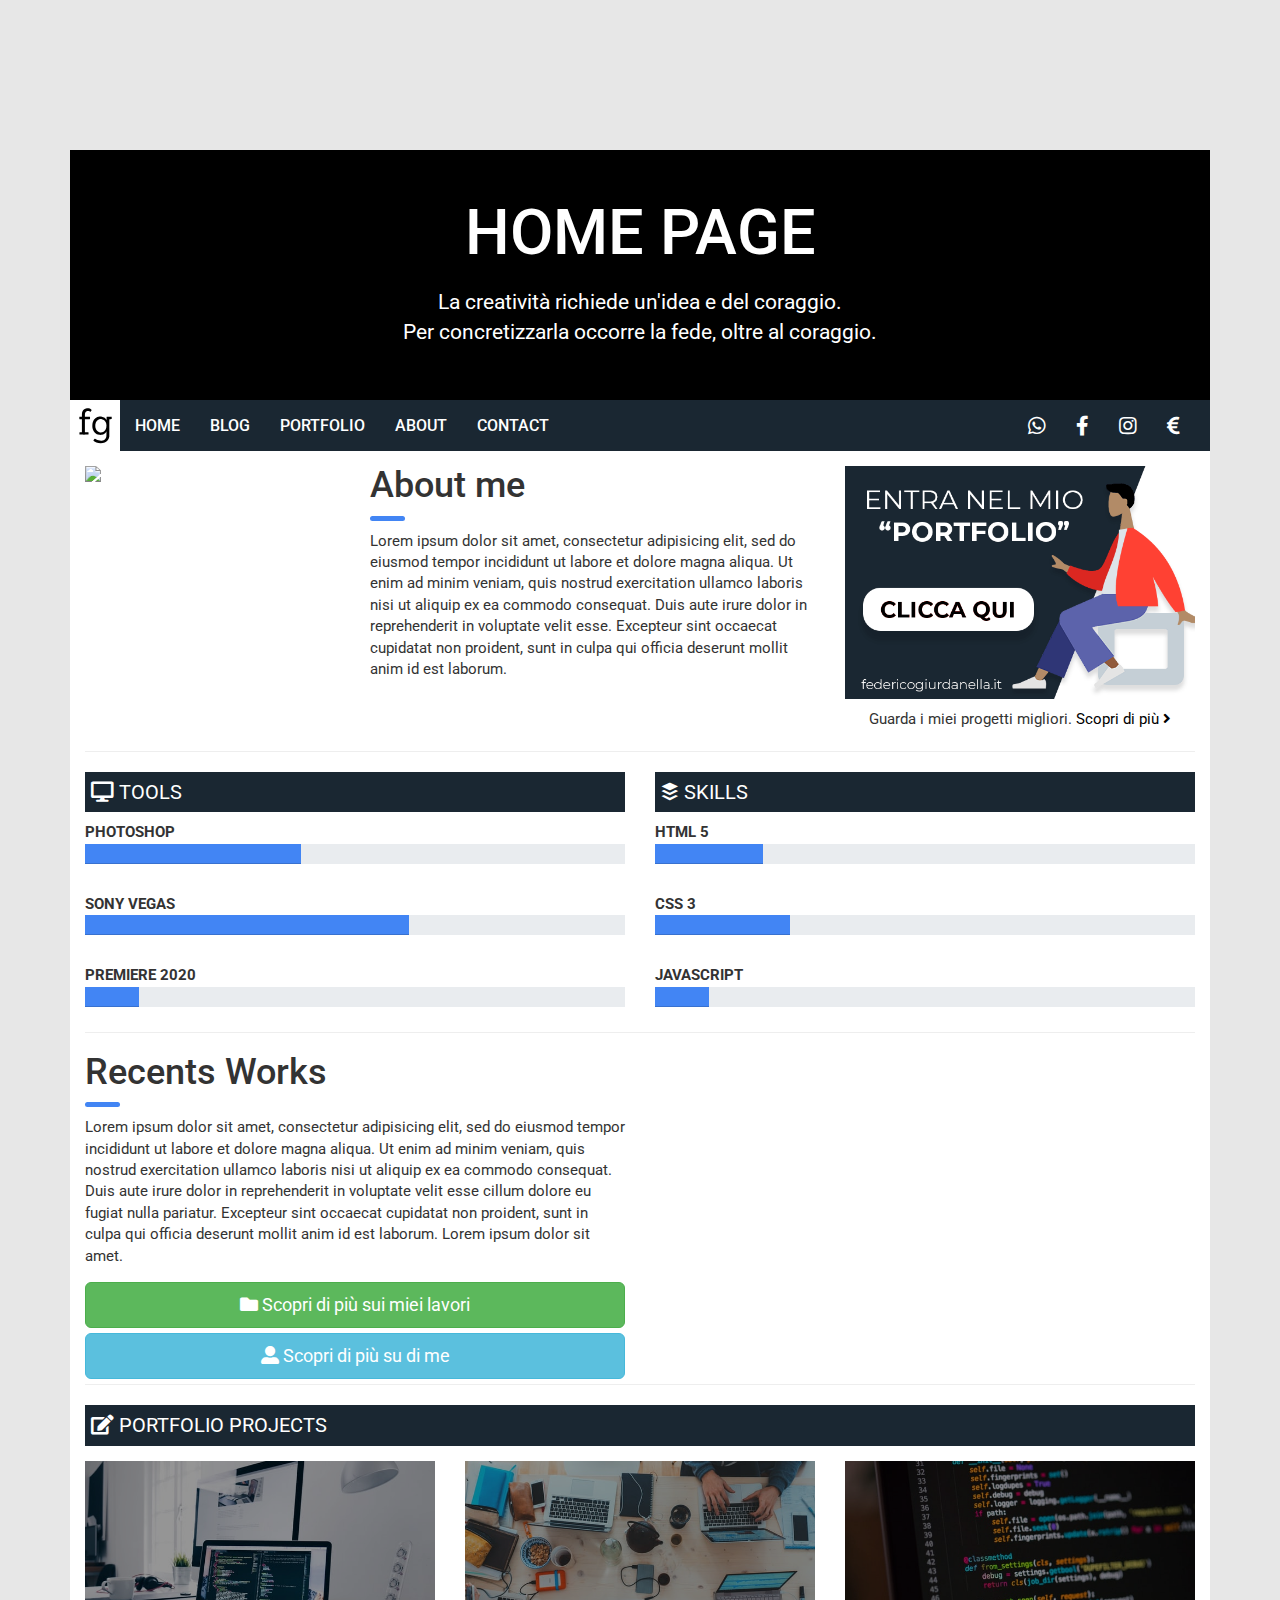
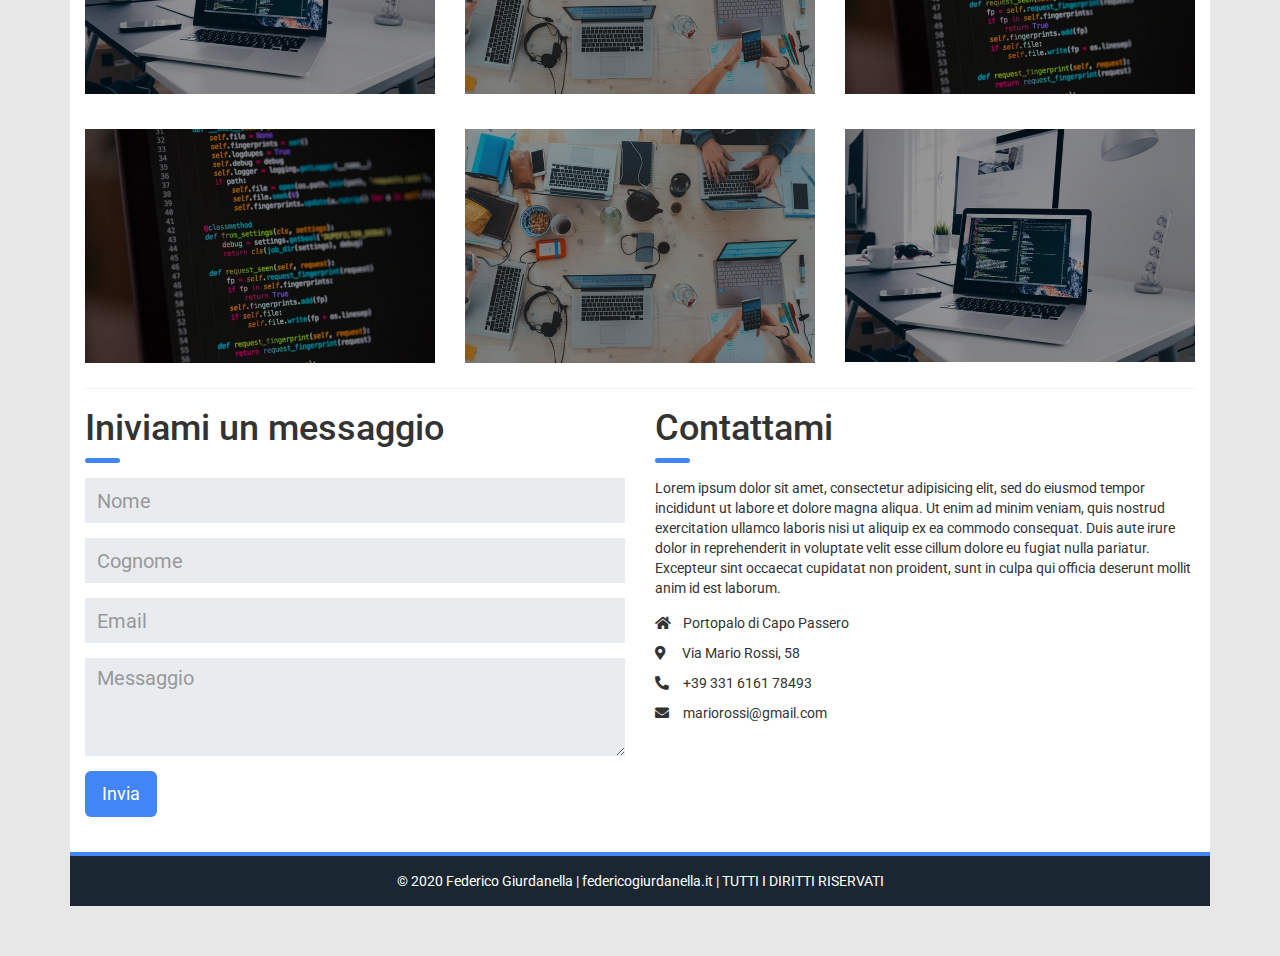
==== index.html @ 3c61fd5a "Home quasi completata" ====
<!doctype html>
<html lang="en">

<head>
  <meta charset="utf-8">
  <meta name="viewport" content="width=device-width, initial-scale=1, shrink-to-fit=no">
  <!-- Bootstrap -->
  <link rel="stylesheet" href="css/bootstrap.min.css">
  <!-- Google Fonts -->
  <link href="https://fonts.googleapis.com/css2?family=Roboto:ital,wght@0,400;0,500;0,700;0,900;1,300&display=swap" rel="stylesheet">
  <!-- Font Awesome -->
  <link rel="stylesheet" href="https://cdnjs.cloudflare.com/ajax/libs/font-awesome/5.13.0/css/all.min.css">
  <!-- Custom CSS -->
  <link rel="stylesheet" href="style.css">
  <title>Home Page</title>
</head>

<body>

  <!-- Cover -->
  <section class="container">
    <div class="jumbotron">
      <h1 class="cover__title">Home page</h1>
      <p>La creatività richiede un'idea e del coraggio. <br>Per concretizzarla occorre la fede, oltre al coraggio.</p>
    </div>
  </section>

  <!-- Navbar -->
  <section class="container">
    <nav class="navbar navbar-inverse">
      <div class="navbar-header">
        <ul class="navbar-toggle">
          <li><a href="#"><i class="fa-2x fas fa-th"></i></a></li>
          <li><a href="portfolio.html"><i class="fa-2x fas fa-folder"></i></a></li>
          <li><a href="#"><i class="fa-2x fas fa-user-alt"></i></a></li>
          <li><a href="#"><i class="fa-2x fas fa-file-signature"></i></a></li>
        </ul>
        <a class="navbar-brand" href="index.html">
          <img alt="Brand" src="img/logo.svg" width="50px" height="51px" style="background-color: #fff;">
        </a>
      </div>
      <ul class="nav navbar-nav navbar-left">
        <li><a href="index.html">Home</a></li>
        <li><a href="#">Blog</a></li>
        <li><a href="portfolio.html">Portfolio</a></li>
        <li><a href="#">About</a></li>
        <li><a href="#">Contact</a></li>
      </ul>
      <ul class="nav navbar-nav navbar-right nav__social">
        <li><a href="#"><i class="fab fa-whatsapp"></i></a></li>
        <li><a href="#"><i class="fab fa-facebook-f"></i></a></li>
        <li><a href="#"><i class="fab fa-instagram"></i></a></li>
        <li><a href="#"><i class="fas fa-euro-sign"></i></a></li>
      </ul>
    </nav>
  </section>


  <!-- Page Content -->
  <div class="container">
    <div class="page">
      <div class="page-body">

        <!-- Abuot me  -->
        <section class="row">

          <div class="col-sm-5 col-sm-push-3">
            <h1 class="about__title">About me</h1>
            <div class="bar"></div>
            <p class="about__text">
              Lorem ipsum dolor sit amet, consectetur adipisicing elit, sed do eiusmod tempor incididunt ut labore et dolore magna aliqua. Ut enim ad minim veniam, quis nostrud exercitation ullamco laboris nisi ut aliquip ex ea commodo consequat.
              Duis aute irure dolor in reprehenderit in voluptate velit esse. Excepteur sint occaecat cupidatat non proident, sunt in culpa qui officia deserunt mollit anim id est laborum.
            </p>
          </div>

          <div class="col-sm-3 col-sm-pull-5">
            <img src="https://via.placeholder.com/400x415" class="img-responsive">
          </div>

          <div class="col-sm-4">
            <div class="banner">
              <a href="portfolio.html"><img src="img/banner.gif" alt="Portfolio" class="img-responsive"></a></div>
            <!-- <h1 class="about__sidebar__title">Sidebar</h1>
            <div class="bar"></div> -->
            <p class="about__sidebar__text">Guarda i miei progetti migliori. <a href="portfolio.html">Scopri di più
                <i class="fas fa-angle-right"></i></a></p>
            <!-- <p class="">Contenuto 2</p>
            <p class="">Contenuto 3</p>
            <p class="">Contenuto 4</p>
            <p class="">Contenuto 5</p>
            <p class="">Contenuto 6</p> -->
          </div>
        </section>

        <hr>

        <!-- Skills & Tools -->
        <section class="row">

          <div class="col-sm-6">
            <div class="row">
              <div class="col-sm-12">

                <p class="title__bar"><i class="fas fa-desktop"></i> TOOLS</p>
                <p class="progress__title">PHOTOSHOP</p>
                <div class="progress">
                  <div class="progress-bar" role="progressbar" aria-valuenow="60" aria-valuemin="0" aria-valuemax="100" style="width: 40%;">
                    <span class="sr-only"></span>
                  </div>
                </div>

                <p class="progress__title">SONY VEGAS</p>
                <div class="progress">
                  <div class="progress-bar" role="progressbar" aria-valuenow="60" aria-valuemin="0" aria-valuemax="100" style="width: 60%;">
                    <span class="sr-only"></span>
                  </div>
                </div>

                <p class="progress__title">PREMIERE 2020</p>
                <div class="progress">
                  <div class="progress-bar" role="progressbar" aria-valuenow="60" aria-valuemin="0" aria-valuemax="100" style="width: 10%;">
                    <span class="sr-only"></span>
                  </div>
                </div>

              </div>
            </div>
          </div>

          <div class="col-sm-6">
            <div class="row">
              <div class="col-sm-12">

                <p class="title__bar"><i class="fab fa-buffer"></i> SKILLS</p>
                <p class="progress__title">HTML 5</p>
                <div class="progress">
                  <div class="progress-bar" role="progressbar" aria-valuenow="60" aria-valuemin="0" aria-valuemax="100" style="width: 20%;">
                    <span class="sr-only"></span>
                  </div>
                </div>

                <p class="progress__title">CSS 3</p>
                <div class="progress">
                  <div class="progress-bar" role="progressbar" aria-valuenow="60" aria-valuemin="0" aria-valuemax="100" style="width: 25%;">
                    <span class="sr-only"></span>
                  </div>
                </div>

                <p class="progress__title">JAVASCRIPT</p>
                <div class="progress">
                  <div class="progress-bar" role="progressbar" aria-valuenow="60" aria-valuemin="0" aria-valuemax="100" style="width: 10%;">
                    <span class="sr-only"></span>
                  </div>
                </div>

              </div>
            </div>
          </div>

        </section>

        <hr class="divider">

        <!-- Recents Works -->
        <section class="row">

          <div class="col-sm-6">
            <h1 class="works__title">Recents Works</h1>
            <div class="bar"></div>
            <p class="works__text">Lorem ipsum dolor sit amet, consectetur adipisicing elit, sed do eiusmod tempor incididunt ut labore et dolore magna aliqua. Ut enim ad minim veniam, quis nostrud exercitation ullamco laboris nisi ut aliquip ex ea
              commodo consequat. Duis aute irure dolor in reprehenderit in voluptate velit esse cillum dolore eu fugiat nulla pariatur. Excepteur sint occaecat cupidatat non proident, sunt in culpa qui officia deserunt mollit anim id est laborum.
              Lorem ipsum dolor sit amet.</p>
            <button type="button" class="btn btn-success btn-lg btn-block works__cta">
              <i class="fas fa-folder"></i> Scopri di più sui miei lavori</button>
            <button type="button" class="btn btn-info btn-lg btn-block works__cta">
              <i class="fas fa-user-alt"></i> Scopri di più su di me</button>
          </div>

          <!-- <div class="col-sm-6">
            <div id="carousel-example-generic" class="carousel slide" data-ride="carousel">
              <div class="carousel-inner" role="listbox">

                <div class="item active">
                  <div class="embed-responsive embed-responsive-16by9">
                    <iframe class="embed-responsive-item" src="https://www.youtube.com/embed/LPpGwdxH7T4"></iframe>
                  </div>
                </div>

                <div class="item">
                  <div class="embed-responsive embed-responsive-16by9">
                    <iframe class="embed-responsive-item" src="https://www.youtube.com/embed/-zLC2n8QkFc"></iframe>
                  </div>
                </div>

                <div class="item">
                  <div class="embed-responsive embed-responsive-16by9">
                    <iframe class="embed-responsive-item" src="https://www.youtube.com/embed/GtUbeNh26mk"></iframe>
                  </div>
                </div>

                <a class="left carousel-control" href="#carousel-example-generic" role="button" data-slide="prev">
                  <span class="glyphicon glyphicon-chevron-left" aria-hidden="true"><i class="fas fa-angle-left"></i></span>
                  <span class="sr-only"></span>
                </a>
                <a class="right carousel-control" href="#carousel-example-generic" role="button" data-slide="next">
                  <span class="glyphicon glyphicon-chevron-right" aria-hidden="true"><i class="fas fa-angle-right"></i></span>
                  <span class="sr-only"></span>
                </a>
              </div>
            </div>
          </div> -->

        </section>

        <hr class="divider">

        <!-- Portfolio Projects -->
        <div class="row">

          <div class="col-sm-12">
            <p class="title__bar"><i class="fas fa-edit"></i> PORTFOLIO PROJECTS</p>
          </div>

          <div class="col-sm-4">
            <div class="thumbnail">
              <img src="img/blog1.jpg" class="img-responsive">
            </div>
          </div>

          <div class="col-sm-4">
            <div class="thumbnail">
              <img src="img/blog2.jpg" class="img-responsive">
            </div>
          </div>

          <div class="col-sm-4">
            <div class="thumbnail">
              <img src="img/blog3.jpg" class="img-responsive">
            </div>
          </div>

          <div class="col-sm-4">
            <div class="thumbnail">
              <img src="img/blog3.jpg" class="img-responsive">
            </div>
          </div>

          <div class="col-sm-4">
            <div class="thumbnail">
              <img src="img/blog2.jpg" class="img-responsive">
            </div>
          </div>

          <div class="col-sm-4">
            <div class="thumbnail">
              <img src="img/blog1.jpg" class="img-responsive">
            </div>
          </div>

        </div>

        <hr class="divider">

        <!-- Contact Section -->
        <div class="row">

          <div class="col-sm-6">

            <h1>Iniviami un messaggio</h1>
            <div class="bar"></div>

            <form class="contact__form">

              <div class="form-group">
                <input type="name" class="form-control" id="exampleInputPassword1" placeholder="Nome">
              </div>

              <div class="form-group">
                <input type="Surname" class="form-control" id="exampleInputSubjetct" placeholder="Cognome">
              </div>

              <div class="form-group">
                <input type="email" class="form-control" id="exampleInputEmail1" placeholder="Email">
              </div>

              <div class="form-group">
                <textarea class="form-control" placeholder="Messaggio" rows="3"></textarea>
              </div>

              <button type="submit" class="btn btn-lg contact__button">Invia</button>
            </form>
          </div>


          <div class="col-sm-6">

            <h1 class="contact__title">Contattami</h1>
            <div class="bar"></div>

            <p class="contact__form" contact__form>Lorem ipsum dolor sit amet, consectetur adipisicing elit, sed do eiusmod tempor incididunt ut labore et dolore magna aliqua. Ut enim ad minim veniam, quis nostrud exercitation ullamco laboris nisi ut
              aliquip ex ea commodo consequat. Duis aute
              irure dolor in reprehenderit in voluptate velit esse cillum dolore eu fugiat nulla pariatur. Excepteur sint occaecat cupidatat non proident, sunt in culpa qui officia deserunt mollit anim id est laborum.</p>
            <div class="contact__point">
              <p><i class="fa-1x fas fa-home"></i><span style="margin-left:12px;"></span>Portopalo di Capo Passero</p>
              <p><i class="fa-1x fas fa-map-marker-alt"></i><span style="margin-left:16px;"></span>Via Mario Rossi, 58 </p>
              <p><i class="fa-1x fas fa-phone-alt"></i><span style="margin-left:14px;"></span>+39 331 6161 78493</p>
              <p><i class="fa-1x fas fa-envelope"></i><span style="margin-left:14px;"></span>mariorossi@gmail.com</p>
            </div>
          </div>

        </div>

      </div> <!-- fine del page body -->

      <!-- Footer Section -->
      <footer class="footer">
        <p class="footer__item">&copy; 2020 Federico Giurdanella |
          <a href="#">federicogiurdanella.it</a> | TUTTI I DIRITTI RISERVATI</p>
        <p>
      </footer>

    </div>
  </div>

  <!-- Jquery -->
  <script src="https://code.jquery.com/jquery-1.12.4.min.js"></script>

  <!-- Bootstrap JS -->
  <script src="js/bootstrap.min.js"></script>

  <script src="js/my-scripts.js"></script>

  <script>
    $('.carousel').carousel({
      interval: 600000
    })
  </script>


</body>

</html>
---- style.css ----
/*
  Theme Name: federicogiurdanella
  Theme URL: https://federicogiurdanella.it
  Author: Federico Giurdanella
*/

body, html{
  font-family: 'Roboto', sans-serif;
  background: #e7e7e7;
}

p, h1{margin: 0;}

/* -------------------------------------------------------------------------------- */
/* ! Custom style*/
/* -------------------------------------------------------------------------------- */

a{color: #000; transition: .2s ease;}
a:hover{text-decoration: none; color: red; transition: .2s ease;}

.bar{
  position: relative;
  height: 5px;
  width: 35px;
  border-radius: 3px;
  margin-top: 10px;
  margin-bottom: 0px;
  left: 0px;
}

.title__bar{
    background: #1A2732;
    color: white;
    text-transform: uppercase;
    font-size: 20px;
    padding: 6px;
    margin-top: 0px;
}


.input-group > input, .input-group-addon{background-color: #fff; border: 0px; border-radius: 0px;}
.form-control:focus{box-shadow: none;}

.divider{margin-top: 5px; margin-bottom: 20px;}

/* -------------------------------------------------------------------------------- */
/* ! Page Content */
/* -------------------------------------------------------------------------------- */

.page {
  position: relative;
  background-color: #fff;
}

.page-body{
  padding-top: 15px;
  padding-bottom: 15px;
  padding-right: 15px;
  padding-left: 15px;
}

/* -------------------------------------------------------------------------------- */
/* ! Jumbotron */
/* -------------------------------------------------------------------------------- */
.jumbotron{
  border-radius: 0px !important;
  margin-top: 150px;
  margin-bottom: 0px;
  height: 250px;
  text-align: left;
  color: #fff;
  background-color: #000;
  background-size: cover;
}

.cover__title{font-size: 60px; text-align: center; text-transform: uppercase}
.jumbotron > p {padding-top: 20px; text-align: center; font-weight: 400;}

/* -------------------------------------------------------------------------------- */
/* ! Navbar */
/* -------------------------------------------------------------------------------- */
.navbar{margin-bottom: 0px; border:0; height: 51px; border-radius: 0;}
.navbar-inverse{background-color: #1A2732;}
.navbar-inverse .navbar-nav > li > a{color: #fff; font-weight: 500;}
.navbar-inverse .navbar-nav > li > a:hover{color:#000;}
.navbar-nav > li > a{padding-top: 16px;}

.navbar-inverse .navbar-nav > .active > a,
.navbar-inverse .navbar-nav > .active > a:hover{
  background-color: #fff;
  color: #000;
  font-weight: bold;}

.navbar-brand{padding: 0;margin: 0;}
.nav{font-size: 16px; text-transform: uppercase;}
.nav > li:hover{background-color: #fff;}
.nav > li > a:hover{color: #fff;}

.nav__social{margin-right: 15px; }
.navbar-inverse .nav__social > li > a:hover{color: #fff; transition: .2s ease; }
.nav__social > li:hover{background-color: transparent;}
.nav__social > li{font-size: 20px;}


.navbar-toggle{border-radius: 0; border: 0; border-radius: 0; padding: 5px; margin: 0;}
.navbar-toggle > ul{margin: 0; padding: 0; margin: 0;}
.navbar-toggle > li{display: inline-block; padding: 10px;}
.navbar-toggle > a{background-color: none;}
.navbar-inverse .navbar-toggle:focus, .navbar-inverse .navbar-toggle:hover{background-color: transparent; border:0;}

/* -------------------------------------------------------------------------------- */
/* ! Thumbnail */
/* -------------------------------------------------------------------------------- */
.thumbnail{border:0; margin-top: 15px; padding: 0; border-radius: 0; overflow: hidden; background: #000;}

.thumbnail > img{
  background-size: cover;
  background-position: center center;
  -webkit-transform: scale(1);
  transform: scale(1);
  -webkit-transition: .3s ease-in-out;
  transition: .6s ease-in-out;
  opacity: .6;
}

.thumbnail:hover img{
  opacity: 1;
	-webkit-transform: scale(1.3);
	transform: scale(1.3);
}




/* -------------------------------------------------------------------------------- */
/* ! About Section */
/* -------------------------------------------------------------------------------- */

.about__text{font-size: 15px; padding-top: 10px;}
.about__sidebar__text, .about__sidebar__text{
  padding-top: 10px;
  font-size: 14px;
  font-size: 15px;
  text-align: center;
 }


/* -------------------------------------------------------------------------------- */
/* ! Recents Works Section */
/* -------------------------------------------------------------------------------- */
.works__text{padding-top: 10px; font-size: 15px}
.works__title{margin: 0;}
.work__section{padding: 0;}

.works__cta{transition: .2s ease; margin-top: 15px;}


.carousel-inner > .item{margin-bottom: 15px; background-size: cover; background-position: center center;}
.carousel-control.left,.carousel-control.right{background-image: none;}
.glyphicon-chevron-left:before{content: "";}
.glyphicon-chevron-right:before{content: "";}




/* -------------------------------------------------------------------------------- */
/* ! Skill Section */
/* -------------------------------------------------------------------------------- */
.progress__bars{margin-top: 20px;}
.progress{border-radius: 0;}
.progress-bar{border: 0;  background-color: red;}
.progress{-webkit-box-shadow: none; box-shadow: none; background-color: #e9ecef;}
.progress__title{font-weight: bold; font-size: 15px; padding-top: 10px;}


/* -------------------------------------------------------------------------------- */
/* ! Contact Section */
/* -------------------------------------------------------------------------------- */
.contact__form{margin-top: 15px; border-radius: 0;}
.form-control{
  height: 45px;
  background-color: #e9ecef;
  border-radius: 0;
  border: 0;
  font-size: 20px;
  box-shadow: none;
}

.contact__point{margin-top: 15px;}
.contact__point > p{margin: 10px auto;}
.contact__button{background-color: #fff; color: #fff;}
.contact__divider{margin: 0; border: none;}
/* -------------------------------------------------------------------------------- */
/* ! Footer Section */
/* -------------------------------------------------------------------------------- */
.footer{
    background-color: #1A2732;
    padding: 0;
    margin-top: 20px;
    border: 4px solid;
    border-color: red;
    border-bottom: none;
    border-left: none;
    border-right: none;
    text-align: center;
    margin-bottom: 50px;
}


.footer__item {padding: 15px; color: #fff;}
.footer__item a{text-decoration: none; transition: all .2s ease; color: #fff;}
.footer__item a:hover{color: red; transition: all .2s ease;}


.fa-whatsapp:hover{color: #3fca06; transition: all .2s ease;}
.fa-facebook-f:hover{color: #00c3ef; transition: all .2s ease;}
.fa-instagram:hover{color: #bf00ef; transition: all .2s ease;}
.fa-euro-sign:hover{color: #109900; transition: all .2s ease;}



.copyrights{
  text-align: center;
  font-size: 15px;
  color: #fff;
}





/* -------------------------------------------------------------------------------- */
/* ! Extra small devices (smartphone, fino ai 768px) */
/* -------------------------------------------------------------------------------- */
@media (max-width: 768px){


/* -------------------------------------------------------------------------------- */
/* ! About Section */
/* -------------------------------------------------------------------------------- */
.about__title, .about__sidebar__title{color: #1A2732; padding-top: 10px;}
.about__text{text-align: justify; margin-bottom: 15px;}
.about__text, .about__sidebar__text{font-size: 15px; padding-top: 10px;}

.navbar-nav{margin: 0;}

.container {padding: 0;}

.works__button{margin-bottom: 15px; margin-top: 15px;}

.page-body{padding: 15px;}

.cover__title{font-size: 50px; text-align: center; padding-top: 50px;}


.jumbotron > p{display: none;}

.about__image{padding-bottom: 15px;}

.jumbotron{margin: 0;height: 150px; padding: 0;}

.navbar-toggle{padding: 0;}
.navbar-toggle > li{padding-left: 10px; margin-top: 1px;}
.navbar-toggle > li > a{color: #fff;}
.navbar-toggle > li > a:hover{color: red;}

.banner{margin-top: 20px;}
.carousel-inner > .item{margin-top: 15px;}
.about__sidebar__text{text-align: center;}
.contact__title{margin-top: 15px;}
.footer{margin-bottom: 0;}
.footer__item{font-size: 15px;}

}
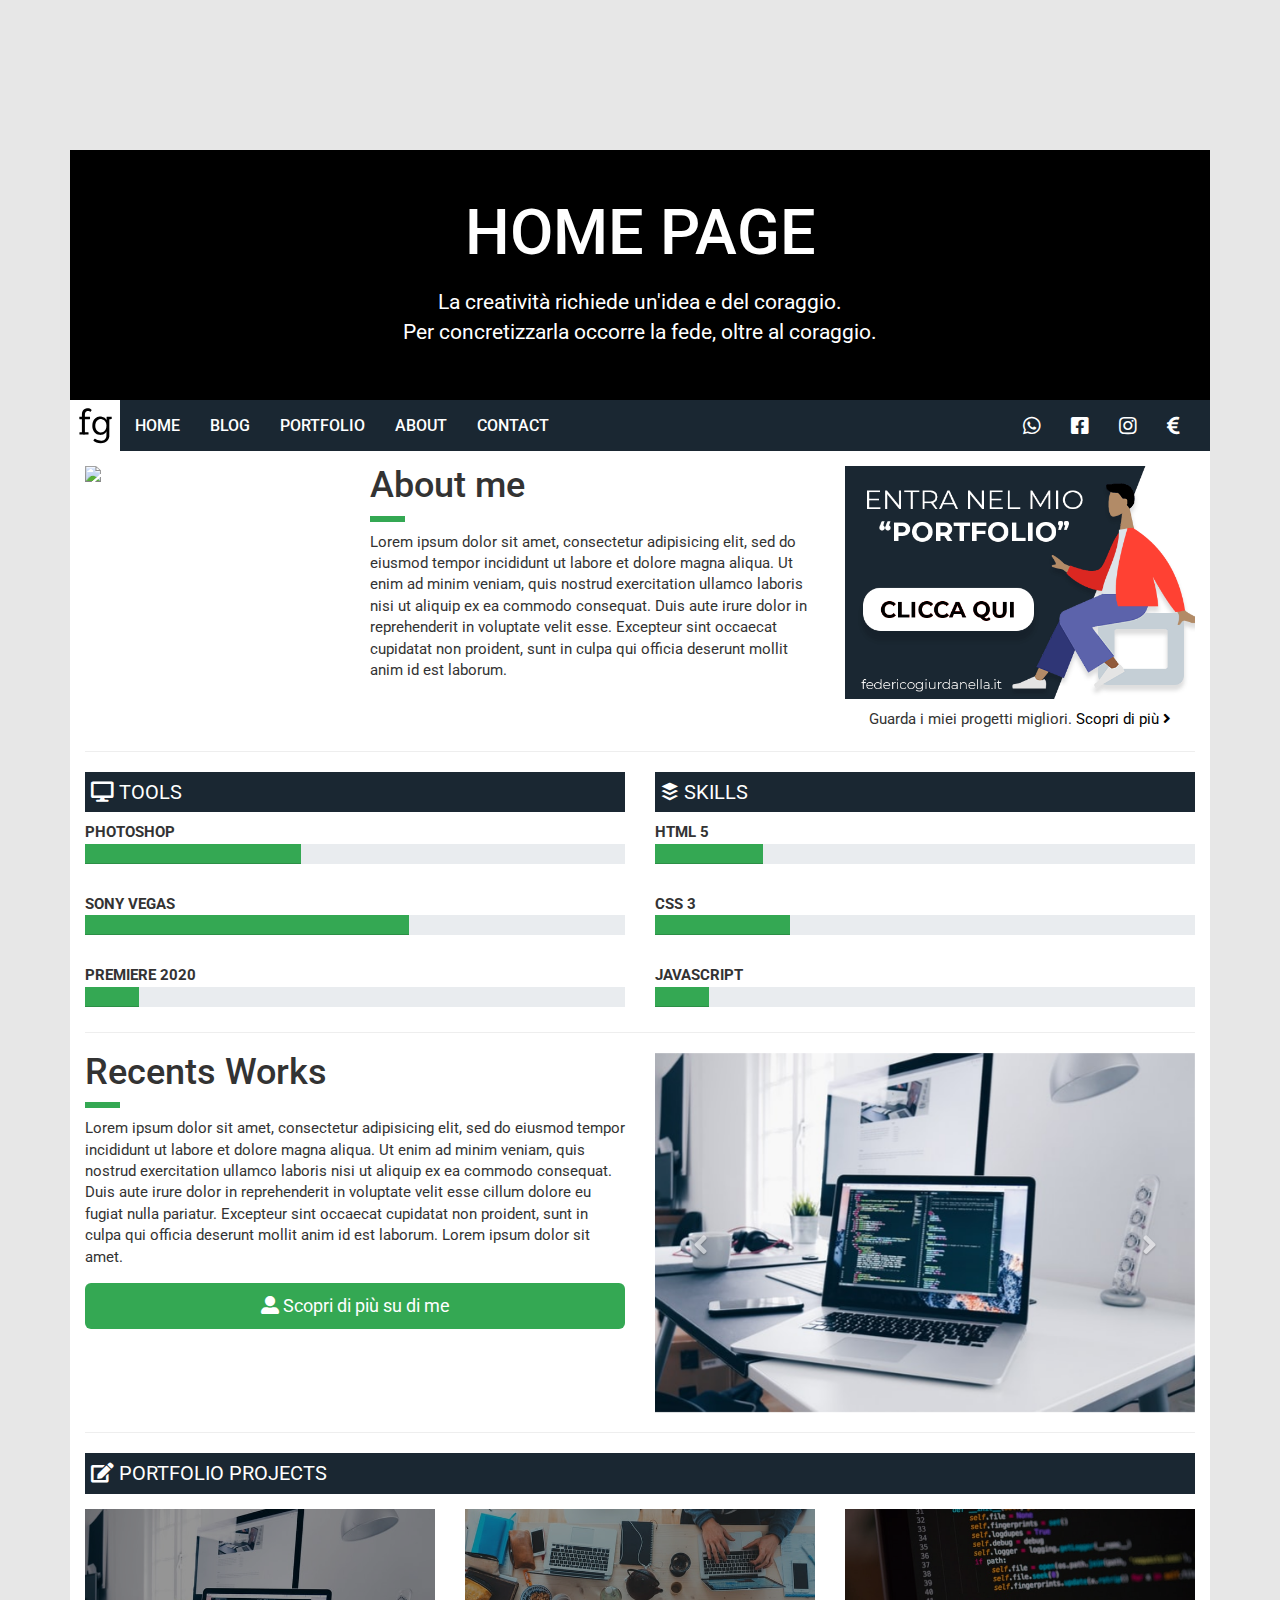
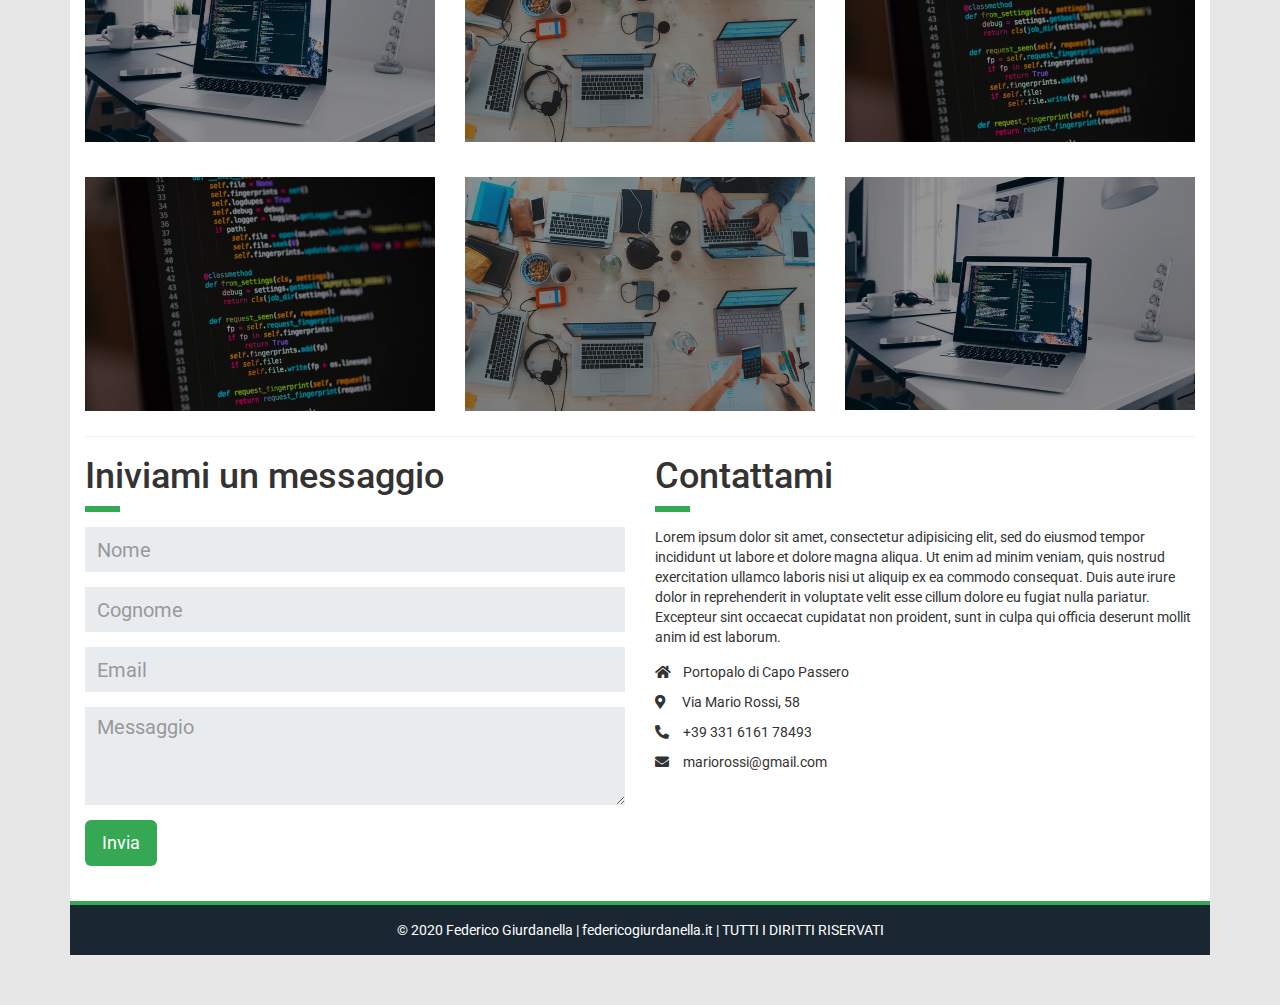
==== commit 00f211df: "Migliorie grafiche e bug fix" ====
--- a/index.html
+++ b/index.html
@@ -48,7 +48,7 @@
       </ul>
       <ul class="nav navbar-nav navbar-right nav__social">
         <li><a href="#"><i class="fab fa-whatsapp"></i></a></li>
-        <li><a href="#"><i class="fab fa-facebook-f"></i></a></li>
+        <li><a href="#"><i class="fab fa-facebook-square"></i></a></li>
         <li><a href="#"><i class="fab fa-instagram"></i></a></li>
         <li><a href="#"><i class="fas fa-euro-sign"></i></a></li>
       </ul>
@@ -170,32 +170,24 @@
             <p class="works__text">Lorem ipsum dolor sit amet, consectetur adipisicing elit, sed do eiusmod tempor incididunt ut labore et dolore magna aliqua. Ut enim ad minim veniam, quis nostrud exercitation ullamco laboris nisi ut aliquip ex ea
               commodo consequat. Duis aute irure dolor in reprehenderit in voluptate velit esse cillum dolore eu fugiat nulla pariatur. Excepteur sint occaecat cupidatat non proident, sunt in culpa qui officia deserunt mollit anim id est laborum.
               Lorem ipsum dolor sit amet.</p>
-            <button type="button" class="btn btn-success btn-lg btn-block works__cta">
-              <i class="fas fa-folder"></i> Scopri di più sui miei lavori</button>
-            <button type="button" class="btn btn-info btn-lg btn-block works__cta">
-              <i class="fas fa-user-alt"></i> Scopri di più su di me</button>
-          </div>
-
-          <!-- <div class="col-sm-6">
+            <button type="submit" class="btn btn-lg btn-lg btn-block works__cta"><i class="fas fa-user-alt"></i> Scopri di più su di me
+            </button>
+          </div>
+
+          <div class="col-sm-6">
             <div id="carousel-example-generic" class="carousel slide" data-ride="carousel">
               <div class="carousel-inner" role="listbox">
 
                 <div class="item active">
-                  <div class="embed-responsive embed-responsive-16by9">
-                    <iframe class="embed-responsive-item" src="https://www.youtube.com/embed/LPpGwdxH7T4"></iframe>
-                  </div>
+                  <img src="img/blog1.jpg">
                 </div>
 
                 <div class="item">
-                  <div class="embed-responsive embed-responsive-16by9">
-                    <iframe class="embed-responsive-item" src="https://www.youtube.com/embed/-zLC2n8QkFc"></iframe>
-                  </div>
+                  <img src="img/blog2.jpg">
                 </div>
 
                 <div class="item">
-                  <div class="embed-responsive embed-responsive-16by9">
-                    <iframe class="embed-responsive-item" src="https://www.youtube.com/embed/GtUbeNh26mk"></iframe>
-                  </div>
+                  <img src="img/blog3.jpg">
                 </div>
 
                 <a class="left carousel-control" href="#carousel-example-generic" role="button" data-slide="prev">
@@ -208,7 +200,7 @@
                 </a>
               </div>
             </div>
-          </div> -->
+          </div>
 
         </section>
 
@@ -332,7 +324,7 @@
 
   <script>
     $('.carousel').carousel({
-      interval: 600000
+      interval: 5000
     })
   </script>
 
--- a/style.css
+++ b/style.css
@@ -9,7 +9,7 @@
   background: #e7e7e7;
 }
 
-p, h1{margin: 0;}
+p, h1, h2, h3, h4, h5{margin: 0;}
 
 /* -------------------------------------------------------------------------------- */
 /* ! Custom style*/
@@ -20,11 +20,20 @@
 
 .bar{
   position: relative;
-  height: 5px;
+  height: 6px;
   width: 35px;
-  border-radius: 3px;
   margin-top: 10px;
   margin-bottom: 0px;
+  left: 0px;
+}
+
+.off__bar{
+  position: relative;
+  height: 6px;
+  width: 35px;
+  margin-top: 10px;
+  margin-bottom: 0px;
+  background-color: #f4f1f1;
   left: 0px;
 }
 
@@ -152,7 +161,7 @@
 .works__title{margin: 0;}
 .work__section{padding: 0;}
 
-.works__cta{transition: .2s ease; margin-top: 15px;}
+.works__cta{transition: .2s ease; margin-top: 15px; color: #fff;}
 
 
 .carousel-inner > .item{margin-bottom: 15px; background-size: cover; background-position: center center;}
@@ -188,7 +197,7 @@
 
 .contact__point{margin-top: 15px;}
 .contact__point > p{margin: 10px auto;}
-.contact__button{background-color: #fff; color: #fff;}
+.contact__button{background-color: #fff; color: #fff; transition: .2s ease;}
 .contact__divider{margin: 0; border: none;}
 /* -------------------------------------------------------------------------------- */
 /* ! Footer Section */
@@ -213,7 +222,7 @@
 
 
 .fa-whatsapp:hover{color: #3fca06; transition: all .2s ease;}
-.fa-facebook-f:hover{color: #00c3ef; transition: all .2s ease;}
+.fa-facebook-square:hover{color: #00c3ef; transition: all .2s ease;}
 .fa-instagram:hover{color: #bf00ef; transition: all .2s ease;}
 .fa-euro-sign:hover{color: #109900; transition: all .2s ease;}
 
@@ -225,6 +234,32 @@
   color: #fff;
 }
 
+/* -------------------------------------------------------------------------------- */
+/* ! Portfolio Page  */
+/* -------------------------------------------------------------------------------- */
+.portfolio__box{
+  position: relative;
+ }
+ .portfolio__overlay{
+   position: absolute;
+   bottom: 0;
+   background: rgb(0, 0, 0);
+   background: rgba(0, 0, 0, 0.67);
+   color: #f1f1f1;
+   width: 100%;
+   transition: .3s ease;
+   opacity: 1;
+   color: white;
+   font-size: 20px;
+   padding: 20px;
+   text-align: center;
+ }
+
+ .portfolio__box:hover .portfolio__overlay{
+   opacity: 0;
+ }
+
+.img-responsive{display: block;}
 
 
 
@@ -272,3 +307,13 @@
 .footer__item{font-size: 15px;}
 
 }
+
+
+.reveal {
+opacity: 0;
+-webkit-transform: translate3d(0, 100px, 0);
+transform: translate3d(0, 100px, 0);
+transition: opacity 0.8s, -webkit-transform 0.8s;
+transition: opacity 0.8s, transform 0.8s;
+transition: opacity 0.8s, transform 0.8s, -webkit-transform 0.8s;
+}
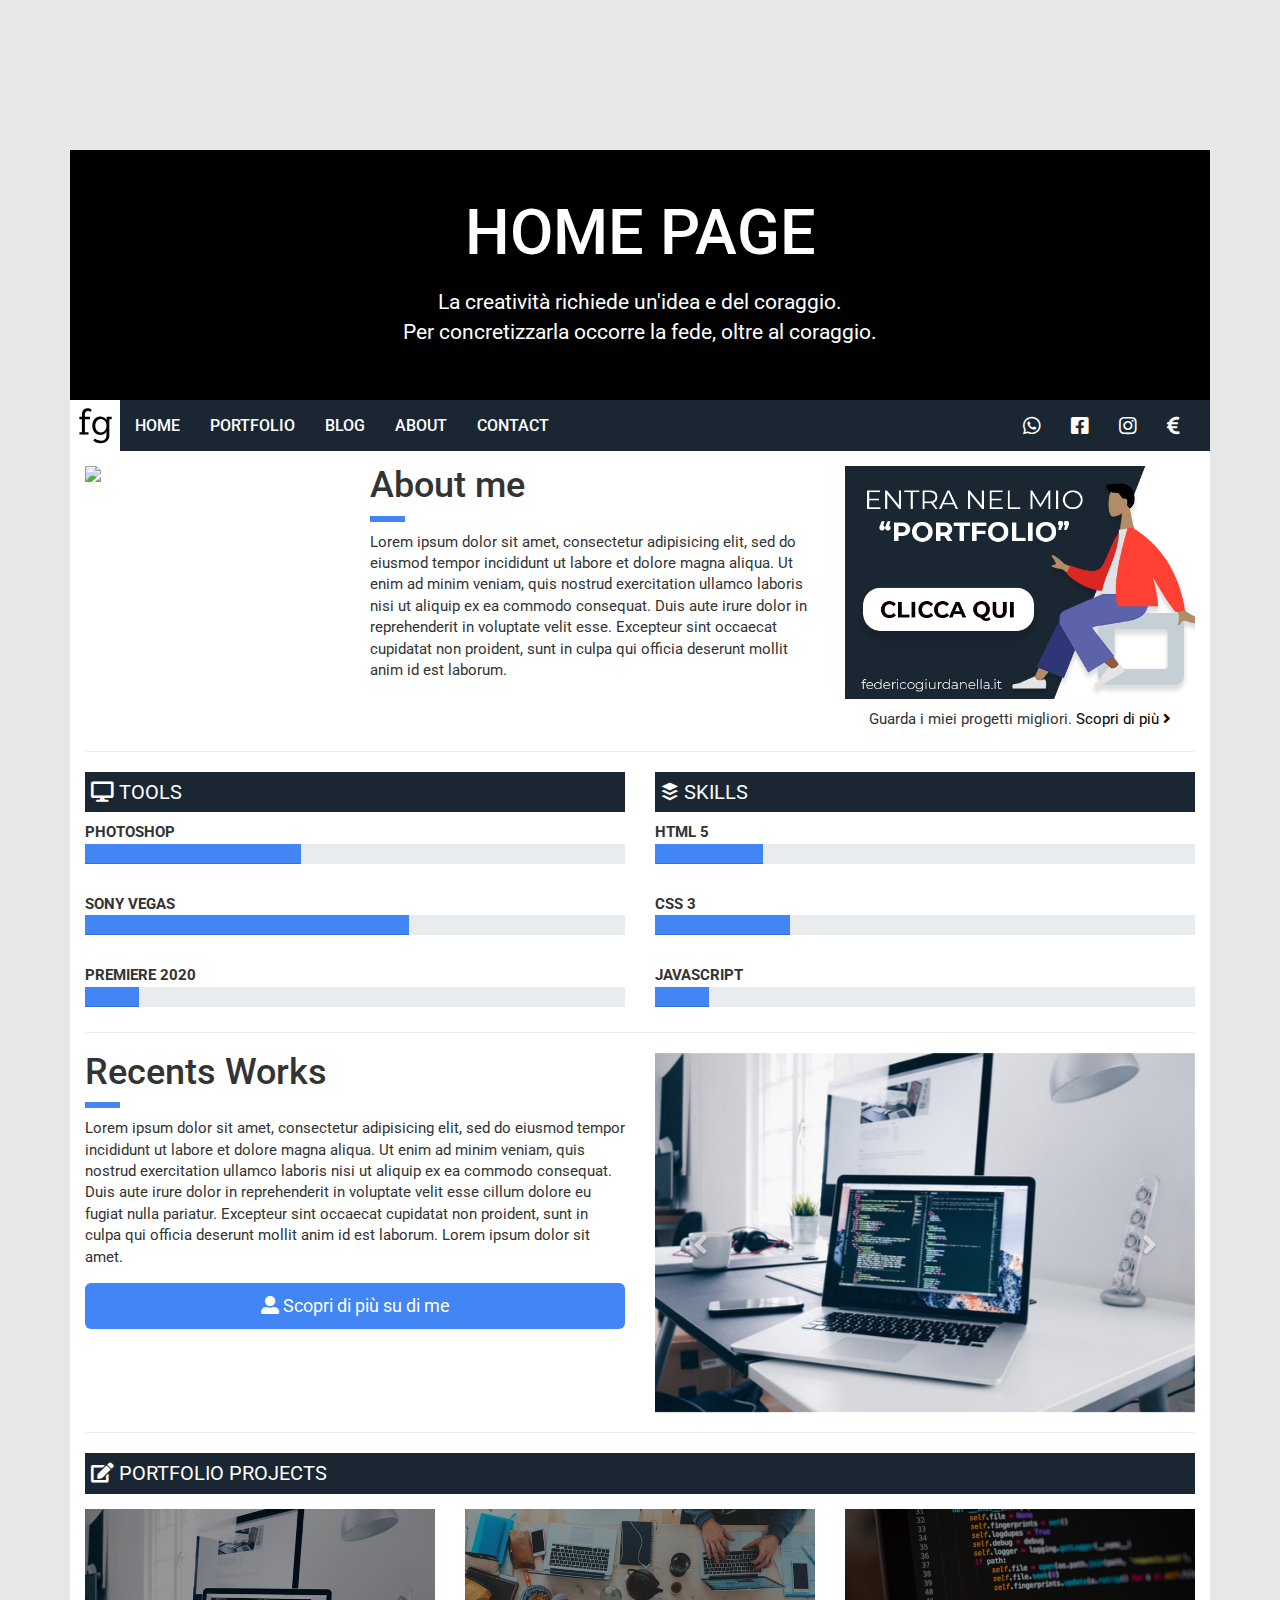
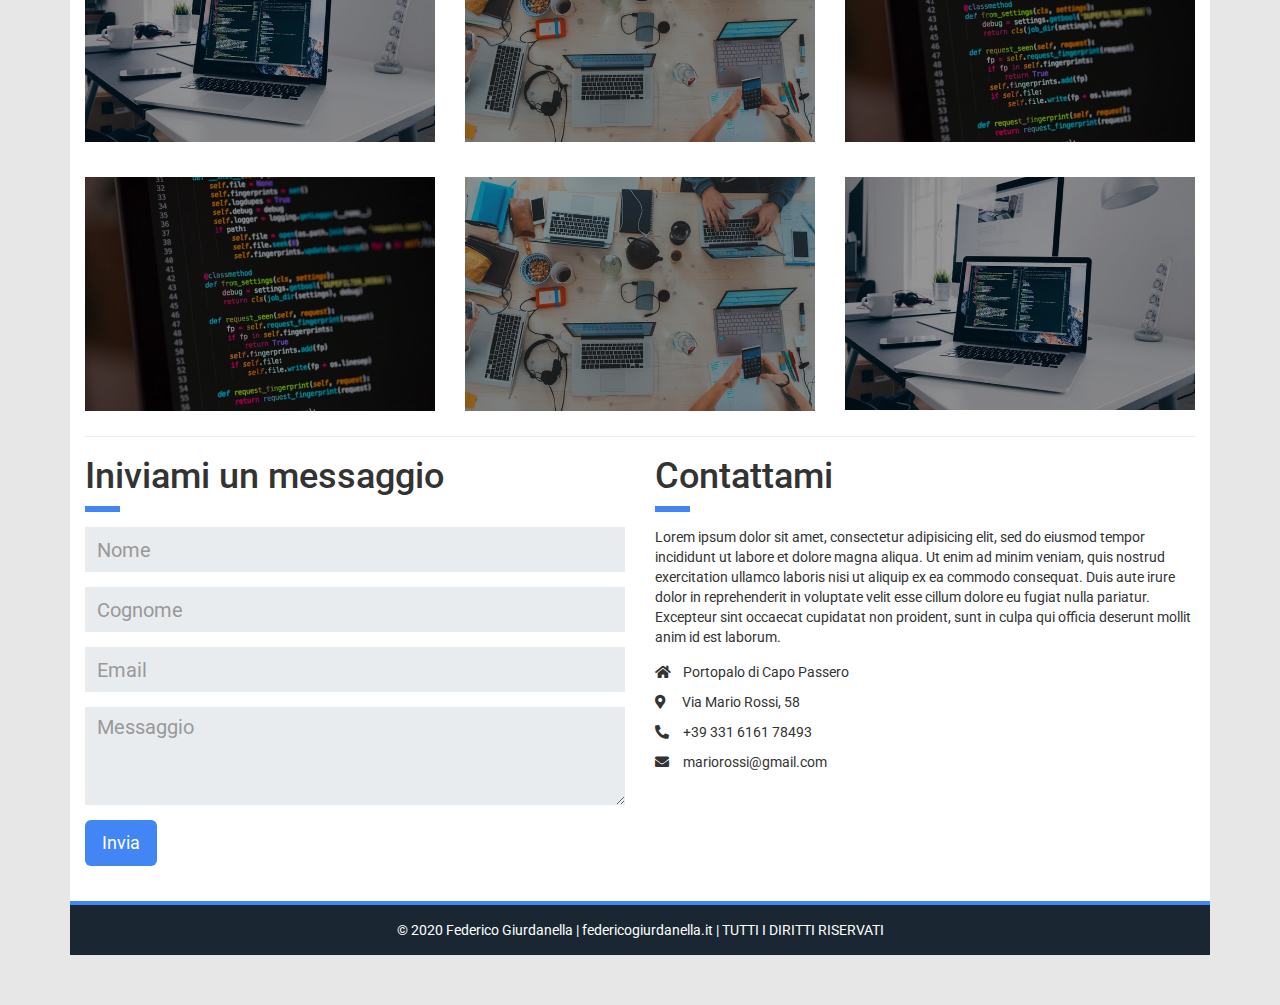
==== commit 5eee06c6: "Pagina di Portfolio quasi pronta e inserimento della pagina about" ====
--- a/index.html
+++ b/index.html
@@ -41,9 +41,9 @@
       </div>
       <ul class="nav navbar-nav navbar-left">
         <li><a href="index.html">Home</a></li>
+        <li><a href="portfolio.html">Portfolio</a></li>
         <li><a href="#">Blog</a></li>
-        <li><a href="portfolio.html">Portfolio</a></li>
-        <li><a href="#">About</a></li>
+        <li><a href="about.html">About</a></li>
         <li><a href="#">Contact</a></li>
       </ul>
       <ul class="nav navbar-nav navbar-right nav__social">
@@ -61,7 +61,7 @@
     <div class="page">
       <div class="page-body">
 
-        <!-- Abuot me  -->
+        <!-- About me  -->
         <section class="row">
 
           <div class="col-sm-5 col-sm-push-3">
@@ -286,6 +286,8 @@
 
           <div class="col-sm-6">
 
+            <hr class="contact__divider">
+
             <h1 class="contact__title">Contattami</h1>
             <div class="bar"></div>
 
@@ -304,6 +306,7 @@
 
       </div> <!-- fine del page body -->
 
+
       <!-- Footer Section -->
       <footer class="footer">
         <p class="footer__item">&copy; 2020 Federico Giurdanella |
--- a/style.css
+++ b/style.css
@@ -67,6 +67,8 @@
   padding-right: 15px;
   padding-left: 15px;
 }
+
+.folio-body{padding: 15px 15px 0px 15px;}
 
 /* -------------------------------------------------------------------------------- */
 /* ! Jumbotron */
@@ -198,7 +200,7 @@
 .contact__point{margin-top: 15px;}
 .contact__point > p{margin: 10px auto;}
 .contact__button{background-color: #fff; color: #fff; transition: .2s ease;}
-.contact__divider{margin: 0; border: none;}
+.contact__divider{display: none;}
 /* -------------------------------------------------------------------------------- */
 /* ! Footer Section */
 /* -------------------------------------------------------------------------------- */
@@ -239,7 +241,7 @@
 /* -------------------------------------------------------------------------------- */
 .portfolio__box{
   position: relative;
- }
+}
  .portfolio__overlay{
    position: absolute;
    bottom: 0;
@@ -259,7 +261,6 @@
    opacity: 0;
  }
 
-.img-responsive{display: block;}
 
 
 
@@ -305,15 +306,7 @@
 .contact__title{margin-top: 15px;}
 .footer{margin-bottom: 0;}
 .footer__item{font-size: 15px;}
-
-}
-
-
-.reveal {
-opacity: 0;
--webkit-transform: translate3d(0, 100px, 0);
-transform: translate3d(0, 100px, 0);
-transition: opacity 0.8s, -webkit-transform 0.8s;
-transition: opacity 0.8s, transform 0.8s;
-transition: opacity 0.8s, transform 0.8s, -webkit-transform 0.8s;
-}
+.contact__divider{margin-top: 15px; margin-bottom: 15px; border-top: 1px solid #eee; display: block;}
+.portfolio__box{margin-top: 20px;}
+.folio-body{padding-top: 0; padding-left: 15px; padding-right: 15px;}
+}
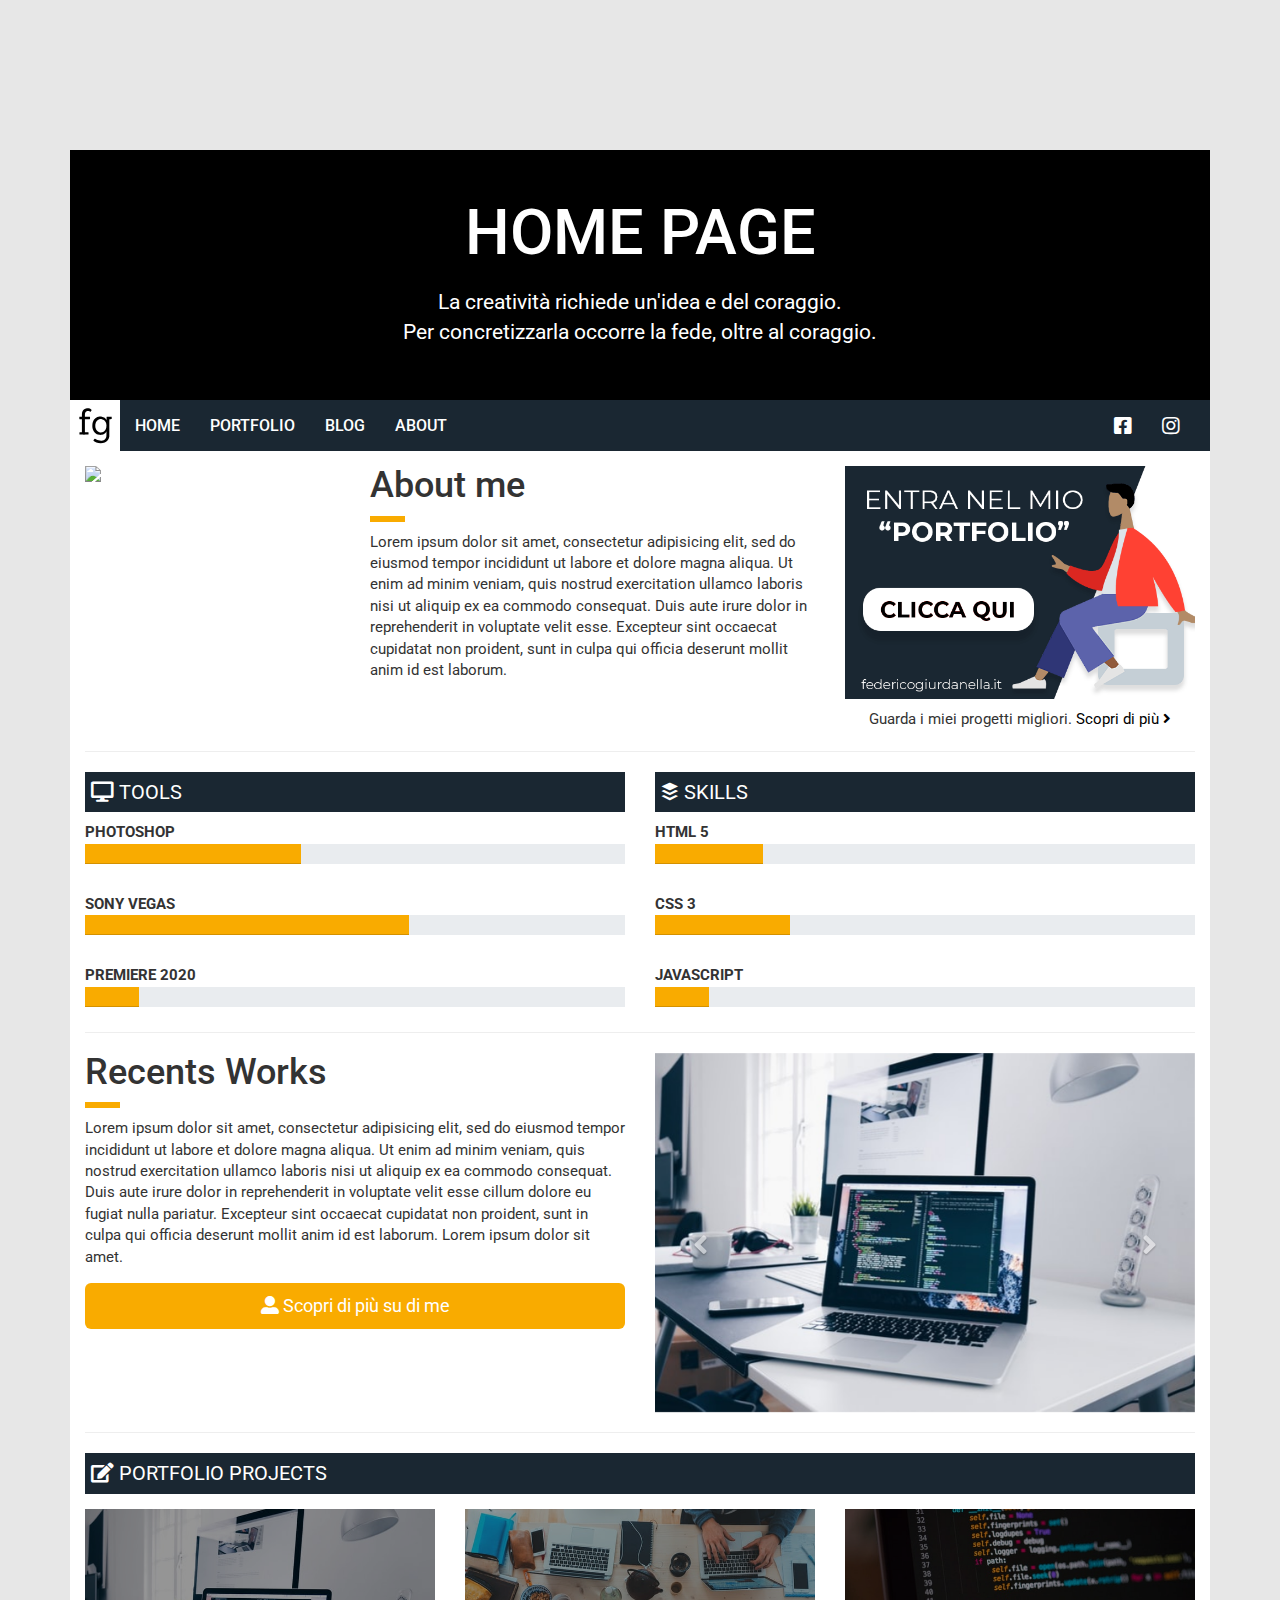
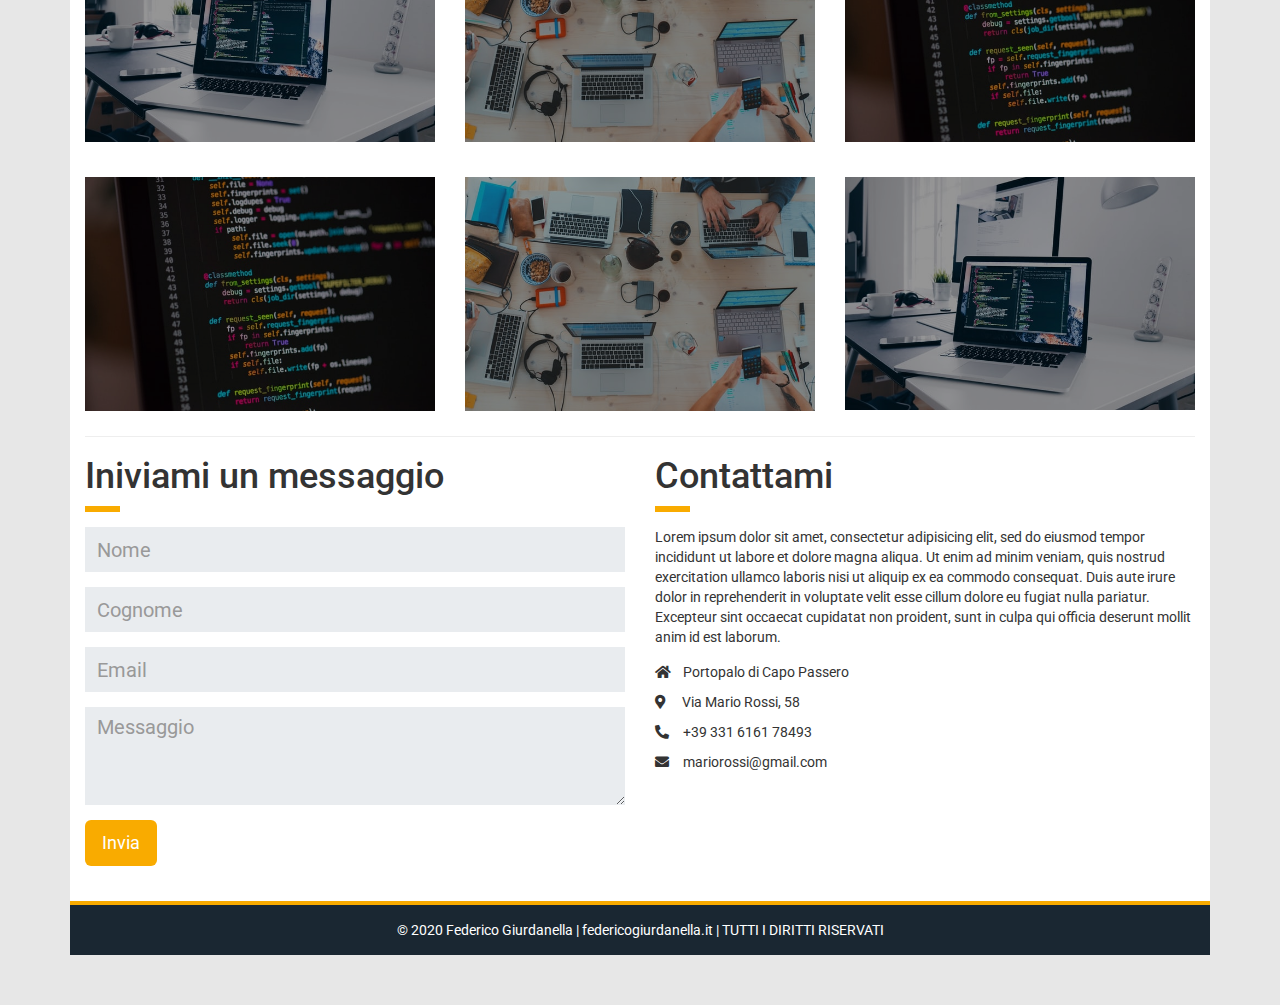
==== commit d0d98ced: "Aggiornamento delle 00:08" ====
--- a/index.html
+++ b/index.html
@@ -32,8 +32,7 @@
         <ul class="navbar-toggle">
           <li><a href="#"><i class="fa-2x fas fa-th"></i></a></li>
           <li><a href="portfolio.html"><i class="fa-2x fas fa-folder"></i></a></li>
-          <li><a href="#"><i class="fa-2x fas fa-user-alt"></i></a></li>
-          <li><a href="#"><i class="fa-2x fas fa-file-signature"></i></a></li>
+          <li><a href="about.html"><i class="fa-2x fas fa-user-alt"></i></a></li>
         </ul>
         <a class="navbar-brand" href="index.html">
           <img alt="Brand" src="img/logo.svg" width="50px" height="51px" style="background-color: #fff;">
@@ -44,13 +43,12 @@
         <li><a href="portfolio.html">Portfolio</a></li>
         <li><a href="#">Blog</a></li>
         <li><a href="about.html">About</a></li>
-        <li><a href="#">Contact</a></li>
       </ul>
       <ul class="nav navbar-nav navbar-right nav__social">
-        <li><a href="#"><i class="fab fa-whatsapp"></i></a></li>
+        <!-- <li><a href="#"><i class="fab fa-whatsapp"></i></a></li> -->
         <li><a href="#"><i class="fab fa-facebook-square"></i></a></li>
         <li><a href="#"><i class="fab fa-instagram"></i></a></li>
-        <li><a href="#"><i class="fas fa-euro-sign"></i></a></li>
+        <!-- <li><a href="#"><i class="fas fa-euro-sign"></i></a></li> -->
       </ul>
     </nav>
   </section>
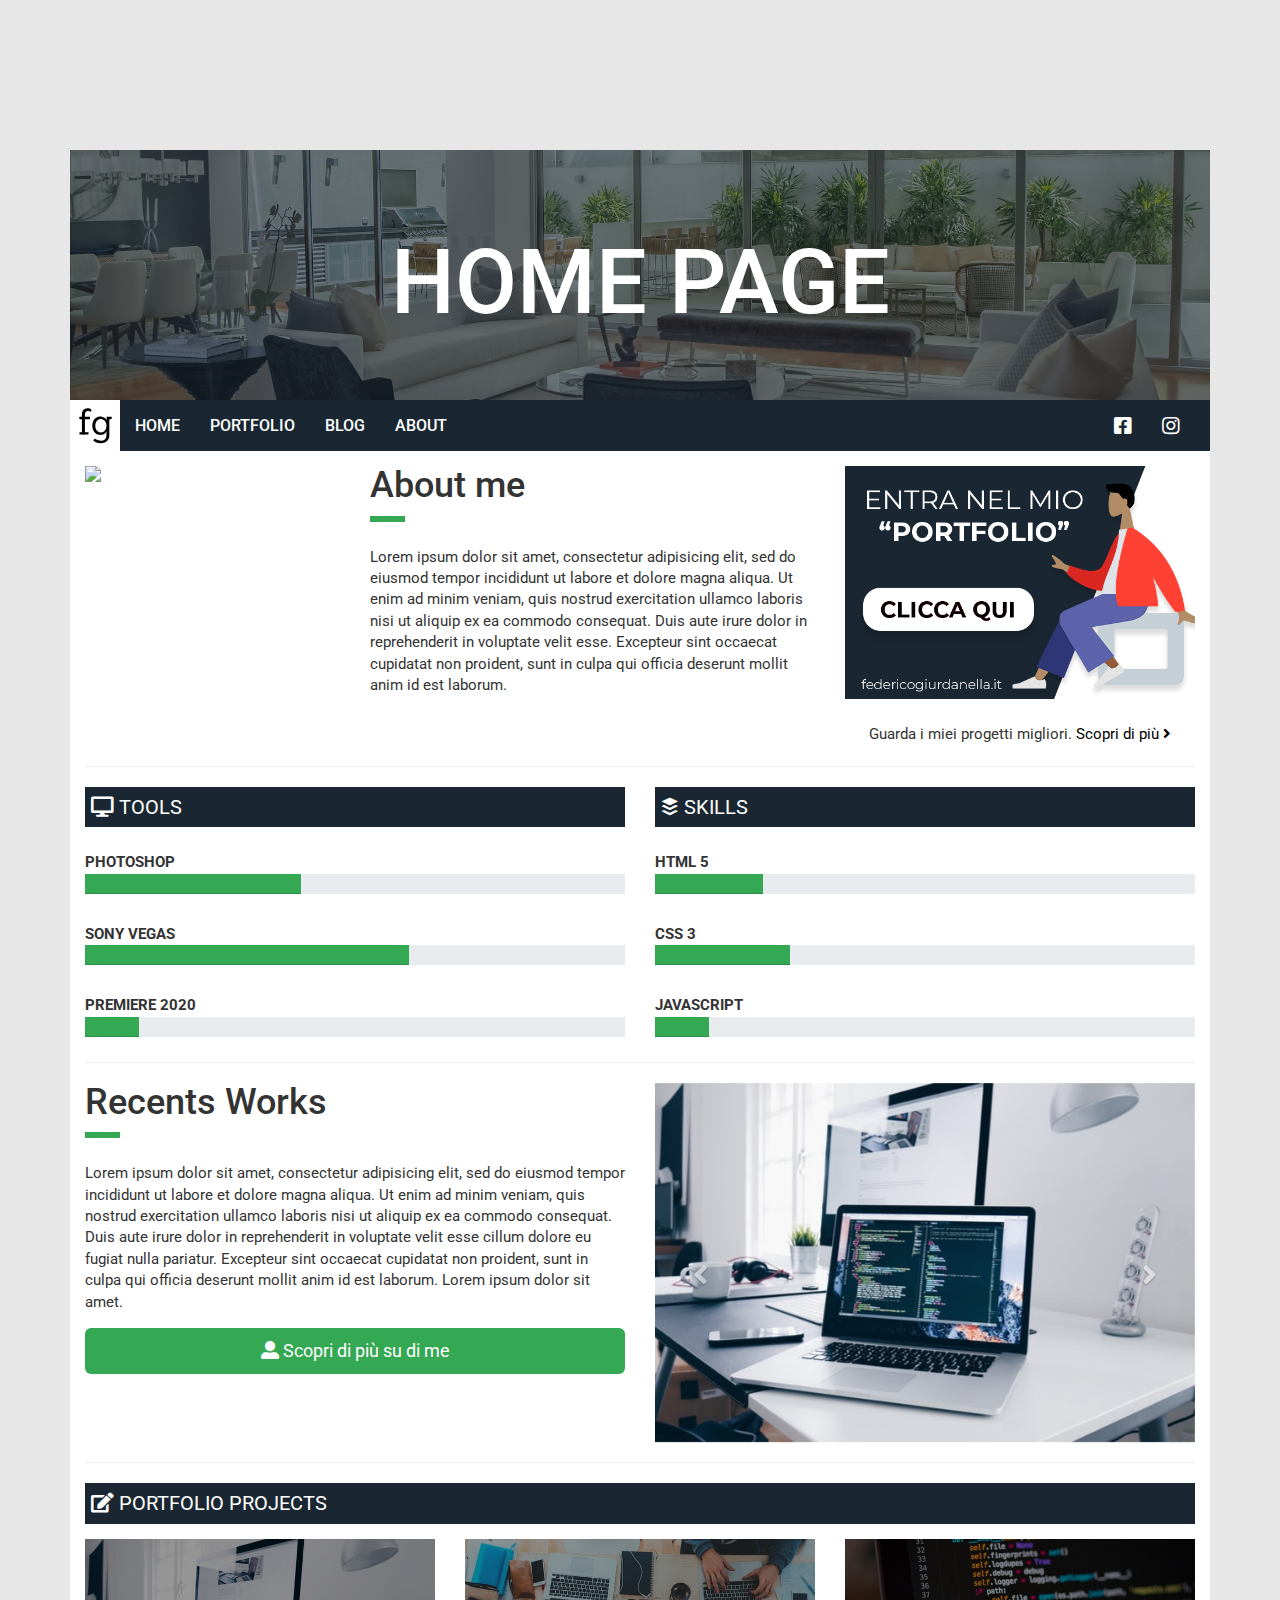
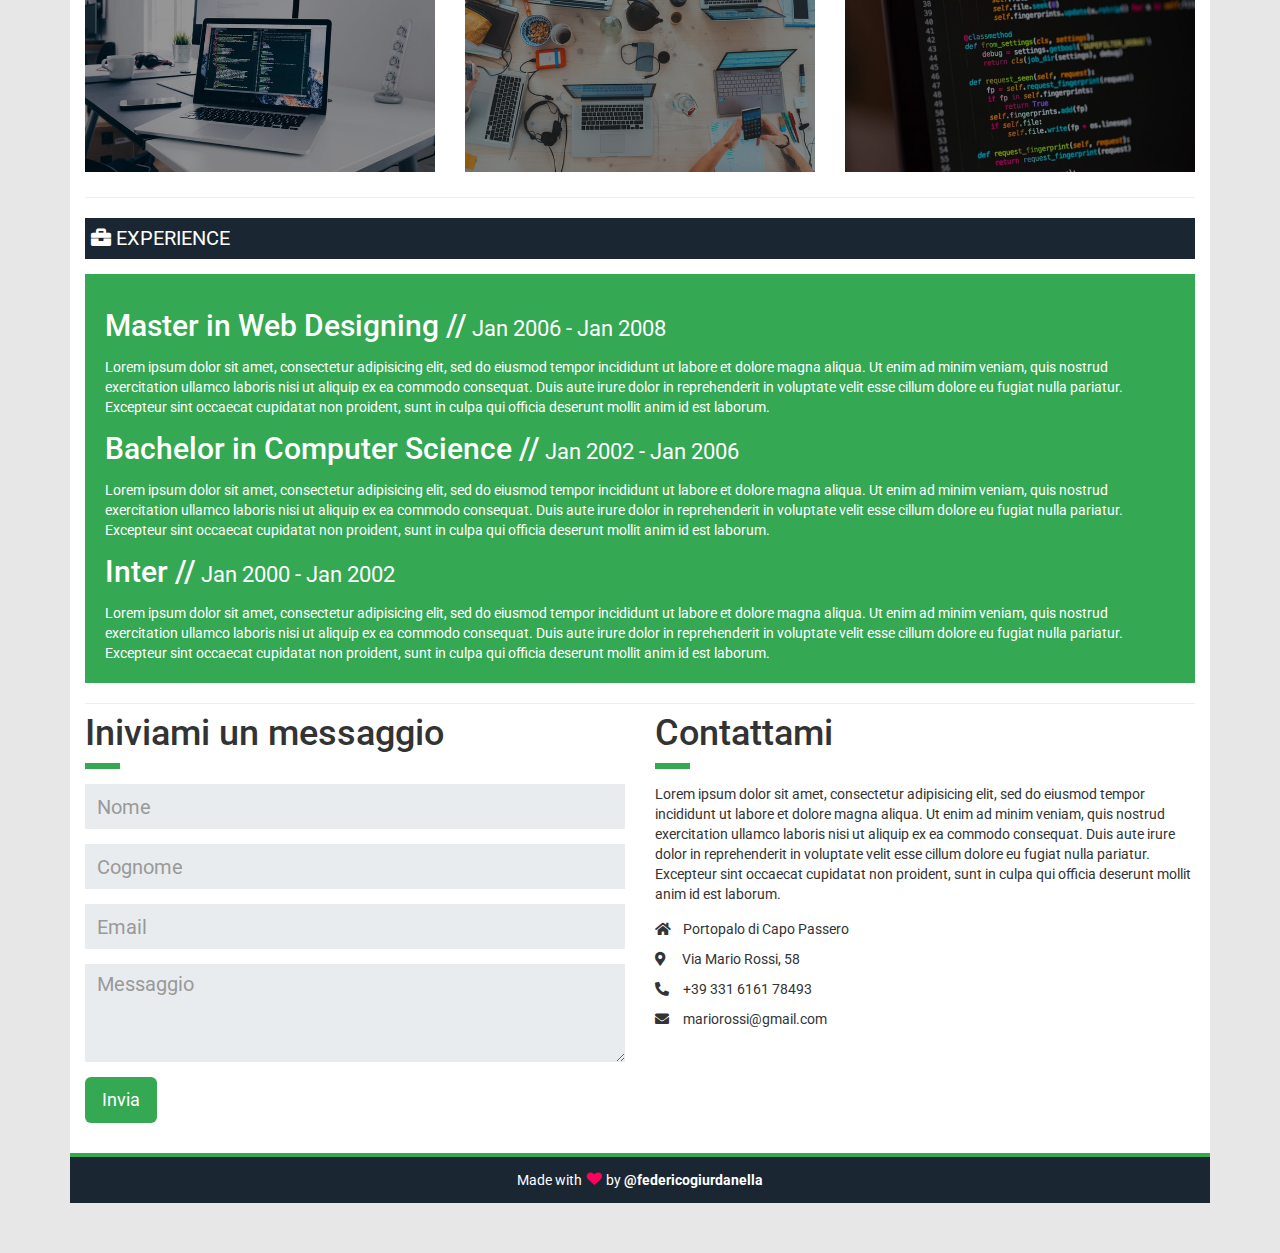
==== commit c54cef0c: "Aggiornamento della index e fine sviluppo pagina about" ====
--- a/index.html
+++ b/index.html
@@ -19,9 +19,9 @@
 
   <!-- Cover -->
   <section class="container">
-    <div class="jumbotron">
+    <div class="jumbotron" style="background-image: url(img/home.jpg);">
+      <div class="overlay"></div>
       <h1 class="cover__title">Home page</h1>
-      <p>La creatività richiede un'idea e del coraggio. <br>Per concretizzarla occorre la fede, oltre al coraggio.</p>
     </div>
   </section>
 
@@ -30,9 +30,9 @@
     <nav class="navbar navbar-inverse">
       <div class="navbar-header">
         <ul class="navbar-toggle">
-          <li><a href="#"><i class="fa-2x fas fa-th"></i></a></li>
           <li><a href="portfolio.html"><i class="fa-2x fas fa-folder"></i></a></li>
           <li><a href="about.html"><i class="fa-2x fas fa-user-alt"></i></a></li>
+          <li><a href="#"><i class="fa-2x fas fa-th"></i></a></li>
         </ul>
         <a class="navbar-brand" href="index.html">
           <img alt="Brand" src="img/logo.svg" width="50px" height="51px" style="background-color: #fff;">
@@ -229,27 +229,43 @@
             </div>
           </div>
 
-          <div class="col-sm-4">
-            <div class="thumbnail">
-              <img src="img/blog3.jpg" class="img-responsive">
-            </div>
-          </div>
-
-          <div class="col-sm-4">
-            <div class="thumbnail">
-              <img src="img/blog2.jpg" class="img-responsive">
-            </div>
-          </div>
-
-          <div class="col-sm-4">
-            <div class="thumbnail">
-              <img src="img/blog1.jpg" class="img-responsive">
-            </div>
-          </div>
-
         </div>
 
         <hr class="divider">
+
+
+
+        <!-- My resume -->
+
+        <p class="title__bar"><i class="fa fa-briefcase"></i> EXPERIENCE</p>
+
+
+        <div class="my__resume">
+          <div class="row">
+
+            <div class="col-sm-12">
+              <h2>Master in Web Designing //<span style="font-size: 22px; font-weight: 400;"> Jan 2006 - Jan 2008</span></h2>
+              <p>Lorem ipsum dolor sit amet, consectetur adipisicing elit, sed do eiusmod tempor incididunt ut labore et dolore magna aliqua. Ut enim ad minim veniam, quis nostrud exercitation ullamco laboris nisi ut aliquip ex ea commodo consequat.
+                Duis aute irure dolor in reprehenderit in voluptate velit esse cillum dolore eu fugiat nulla pariatur. Excepteur sint occaecat cupidatat non proident, sunt in culpa qui officia deserunt mollit anim id est laborum.</p>
+            </div>
+
+            <div class="col-sm-12">
+              <h2>Bachelor in Computer Science //<span style="font-size: 22px; font-weight: 400;"> Jan 2002 - Jan 2006</span></h2>
+              <p>Lorem ipsum dolor sit amet, consectetur adipisicing elit, sed do eiusmod tempor incididunt ut labore et dolore magna aliqua. Ut enim ad minim veniam, quis nostrud exercitation ullamco laboris nisi ut aliquip ex ea commodo consequat.
+                Duis aute irure dolor in reprehenderit in voluptate velit esse cillum dolore eu fugiat nulla pariatur. Excepteur sint occaecat cupidatat non proident, sunt in culpa qui officia deserunt mollit anim id est laborum.</p>
+            </div>
+
+            <div class="col-sm-12">
+              <h2>Inter //<span style="font-size: 22px; font-weight: 400;"> Jan 2000 - Jan 2002</span></h2>
+              <p>Lorem ipsum dolor sit amet, consectetur adipisicing elit, sed do eiusmod tempor incididunt ut labore et dolore magna aliqua. Ut enim ad minim veniam, quis nostrud exercitation ullamco laboris nisi ut aliquip ex ea commodo consequat.
+                Duis aute irure dolor in reprehenderit in voluptate velit esse cillum dolore eu fugiat nulla pariatur. Excepteur sint occaecat cupidatat non proident, sunt in culpa qui officia deserunt mollit anim id est laborum.</p>
+            </div>
+          </div>
+
+        </div>
+
+
+        <hr class="divider-inverse">
 
         <!-- Contact Section -->
         <div class="row">
@@ -302,13 +318,19 @@
 
         </div>
 
+
       </div> <!-- fine del page body -->
-
 
       <!-- Footer Section -->
       <footer class="footer">
-        <p class="footer__item">&copy; 2020 Federico Giurdanella |
-          <a href="#">federicogiurdanella.it</a> | TUTTI I DIRITTI RISERVATI</p>
+        <div class="love">
+          <h5 class="footer__item">Made with<svg version="1.1" xmlns="http://www.w3.org/2000/svg" xmlns:xlink="http://www.w3.org/1999/xlink" viewBox="0 0 92 72" enable-background="new 0 0 92 72" xml:space="preserve" aria-labelledby="heartTitle"
+              role="img">
+              <title id="heartTitle">A Heart Full of Love</title>
+              <path fill="#ff005d" d="M82.32,7.888c-8.359-7.671-21.91-7.671-30.271,0l-5.676,5.21l-5.678-5.21c-8.357-7.671-21.91-7.671-30.27,0 c-9.404,8.631-9.404,22.624,0,31.255l35.947,32.991L82.32,39.144C91.724,30.512,91.724,16.52,82.32,7.888z">
+              </path>
+            </svg>by <strong><a href="#">@federicogiurdanella</a></strong></h5>
+        </div>
         <p>
       </footer>
 
--- a/style.css
+++ b/style.css
@@ -46,6 +46,22 @@
     margin-top: 0px;
 }
 
+.love svg{height: 1.3rem; padding: 0 .4rem; animation: 1.5s heartThrob infinite;}
+
+@keyframes heartThrob {
+  25% {
+    transform:scale(1.15);
+  }
+  40% {
+    transform:scale(1);
+  }
+  60% {
+    transform:scale(1.15);
+  }
+  90% {
+    transform:scale(1);
+  }
+}
 
 .input-group > input, .input-group-addon{background-color: #fff; border: 0px; border-radius: 0px;}
 .form-control:focus{box-shadow: none;}
@@ -80,12 +96,26 @@
   height: 250px;
   text-align: left;
   color: #fff;
-  background-color: #000;
   background-size: cover;
-}
-
-.cover__title{font-size: 60px; text-align: center; text-transform: uppercase}
+  background-position: center center;
+  position: relative;
+
+}
+
+.jumbotron > .overlay{
+  position: absolute;
+  top: 0;
+  right: 0;
+  bottom: 0;
+  left: 0;
+  background-color: rgba(26, 39, 50, 0.60);
+  z-index: 1;}
+
+.jumbotron > h1{font-size: 90px;}
+.cover__title{text-align: center; text-transform: uppercase; padding: 35px;}
 .jumbotron > p {padding-top: 20px; text-align: center; font-weight: 400;}
+
+.cover__title, .jumbotron > p{position: relative; z-index: 2;}
 
 /* -------------------------------------------------------------------------------- */
 /* ! Navbar */
@@ -207,7 +237,7 @@
 .footer{
     background-color: #1A2732;
     padding: 0;
-    margin-top: 20px;
+    margin-top: 15px;
     border: 4px solid;
     border-color: red;
     border-bottom: none;
@@ -218,9 +248,9 @@
 }
 
 
-.footer__item {padding: 15px; color: #fff;}
+.footer__item {padding: 15px; color: #fff; font-weight: 400;}
 .footer__item a{text-decoration: none; transition: all .2s ease; color: #fff;}
-.footer__item a:hover{color: red; transition: all .2s ease;}
+.footer__item a:hover{color: #ff005d; transition: all .2s ease;}
 
 
 .fa-whatsapp:hover{color: #3fca06; transition: all .2s ease;}
@@ -263,6 +293,10 @@
 
 
 
+.my__resume{padding: 20px; color: #fff; margin-top: 15px;}
+.my__resume h2,p{margin-top: 15px;}
+.divider-inverse{margin-top: 20px; margin-bottom: 10px;}
+
 
 
 /* -------------------------------------------------------------------------------- */
@@ -305,8 +339,9 @@
 .about__sidebar__text{text-align: center;}
 .contact__title{margin-top: 15px;}
 .footer{margin-bottom: 0;}
-.footer__item{font-size: 15px;}
-.contact__divider{margin-top: 15px; margin-bottom: 15px; border-top: 1px solid #eee; display: block;}
+.footer__item{font-size: 16px; padding: 20px;}
+.contact__divider{margin-top: 20px; margin-bottom: 15px; border-top: 1px solid #eee; display: block;}
 .portfolio__box{margin-top: 20px;}
 .folio-body{padding-top: 0; padding-left: 15px; padding-right: 15px;}
-}
+
+}
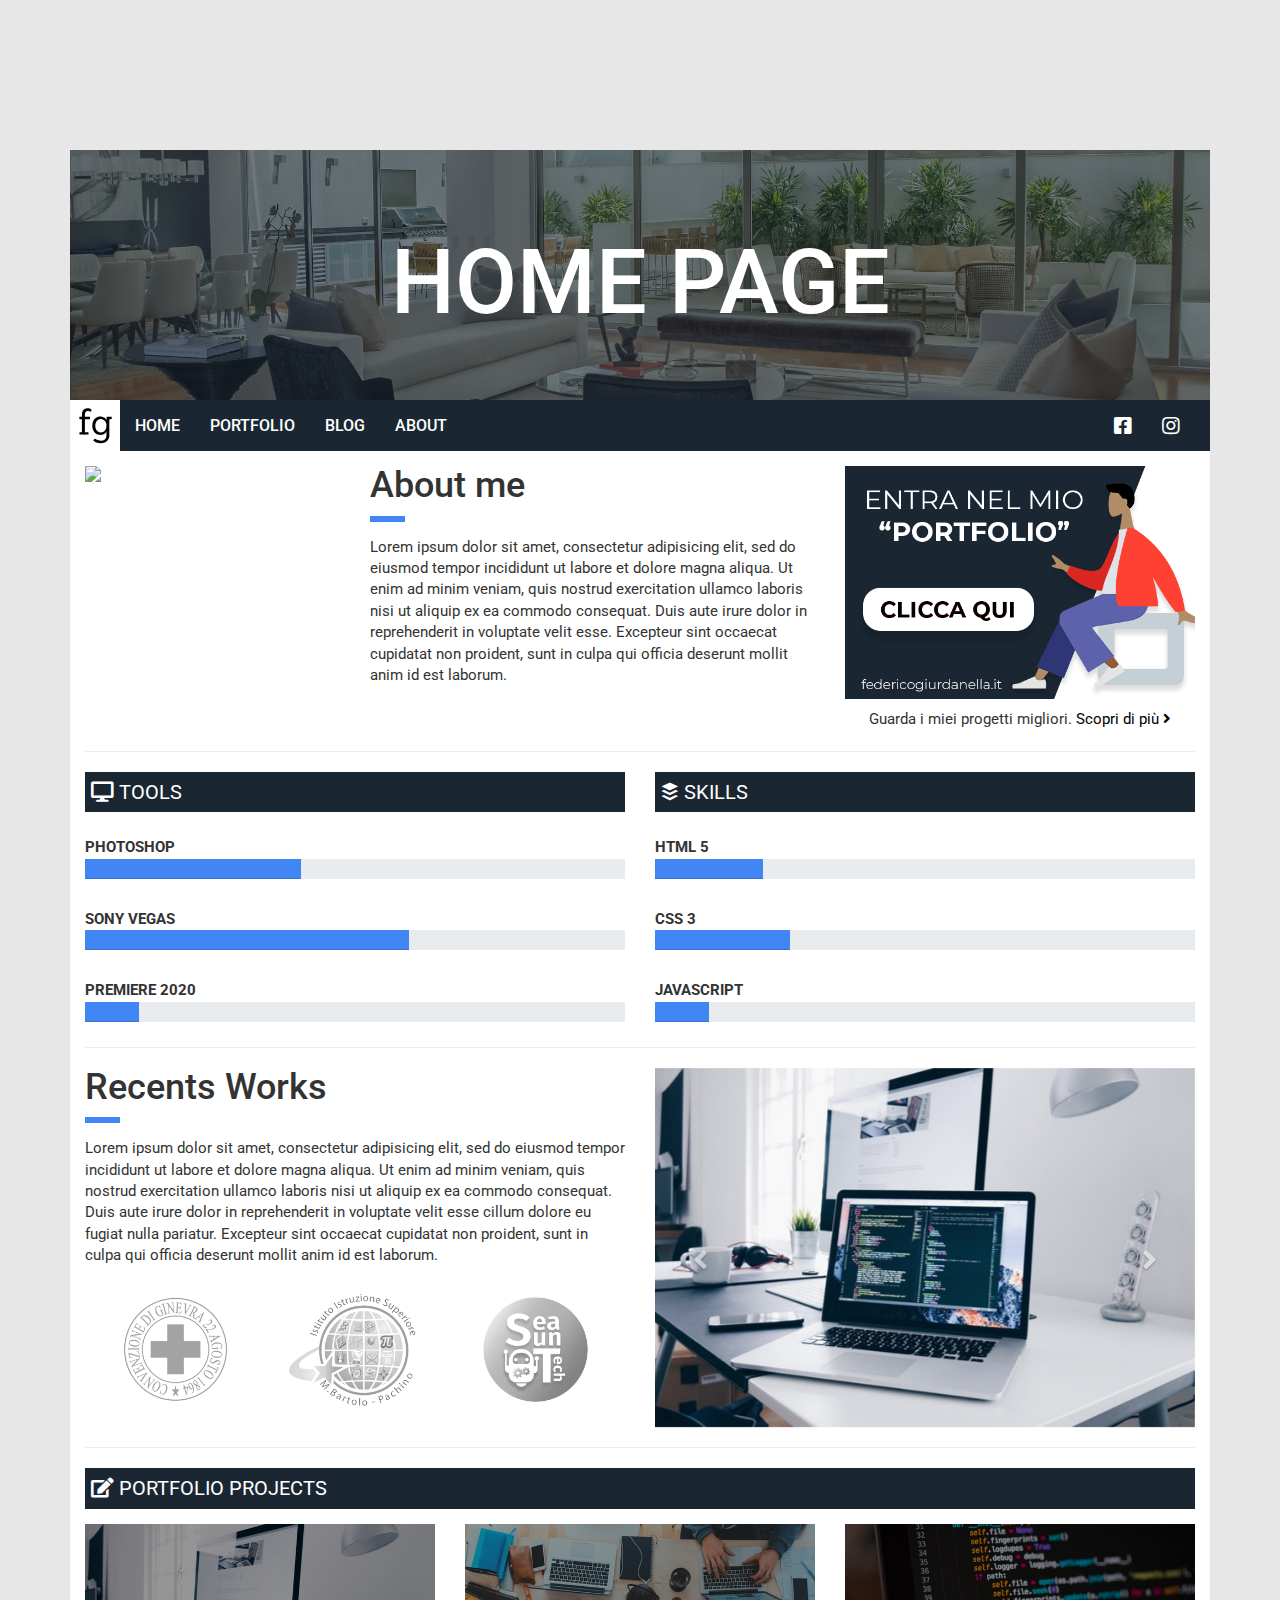
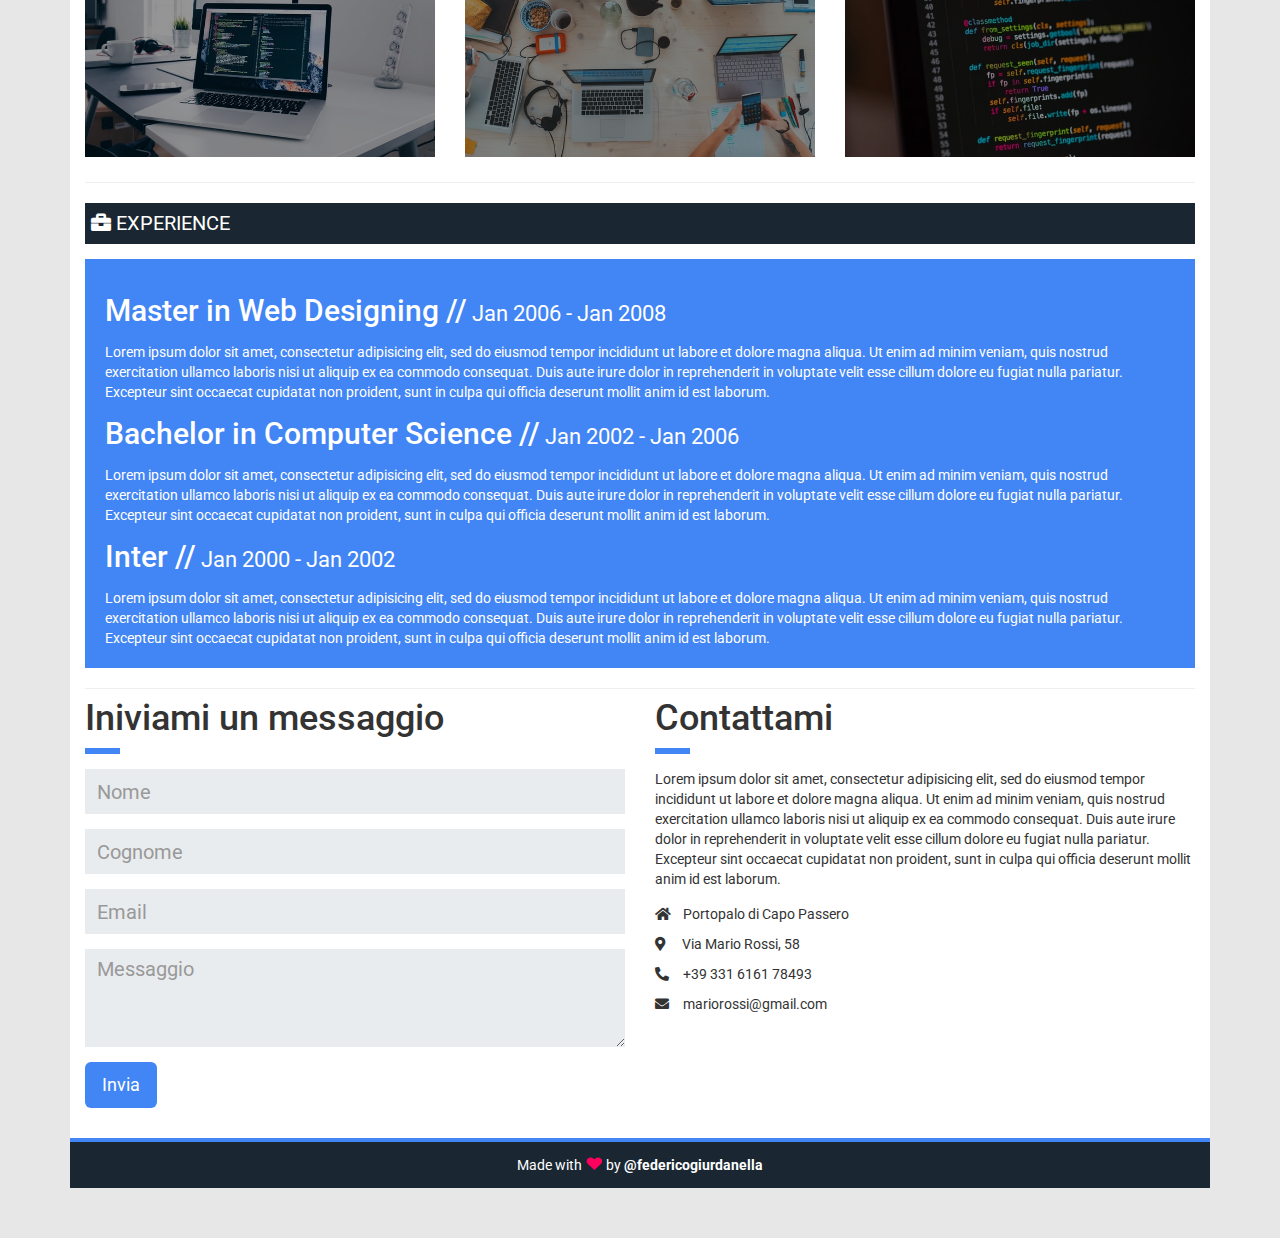
==== commit 4a12bb26: "Aggiunta Blog page" ====
--- a/index.html
+++ b/index.html
@@ -32,7 +32,7 @@
         <ul class="navbar-toggle">
           <li><a href="portfolio.html"><i class="fa-2x fas fa-folder"></i></a></li>
           <li><a href="about.html"><i class="fa-2x fas fa-user-alt"></i></a></li>
-          <li><a href="#"><i class="fa-2x fas fa-th"></i></a></li>
+          <li><a href="blog.html"><i class="fa-2x fas fa-th"></i></a></li>
         </ul>
         <a class="navbar-brand" href="index.html">
           <img alt="Brand" src="img/logo.svg" width="50px" height="51px" style="background-color: #fff;">
@@ -41,7 +41,7 @@
       <ul class="nav navbar-nav navbar-left">
         <li><a href="index.html">Home</a></li>
         <li><a href="portfolio.html">Portfolio</a></li>
-        <li><a href="#">Blog</a></li>
+        <li><a href="blog.html">Blog</a></li>
         <li><a href="about.html">About</a></li>
       </ul>
       <ul class="nav navbar-nav navbar-right nav__social">
@@ -167,9 +167,12 @@
             <div class="bar"></div>
             <p class="works__text">Lorem ipsum dolor sit amet, consectetur adipisicing elit, sed do eiusmod tempor incididunt ut labore et dolore magna aliqua. Ut enim ad minim veniam, quis nostrud exercitation ullamco laboris nisi ut aliquip ex ea
               commodo consequat. Duis aute irure dolor in reprehenderit in voluptate velit esse cillum dolore eu fugiat nulla pariatur. Excepteur sint occaecat cupidatat non proident, sunt in culpa qui officia deserunt mollit anim id est laborum.
-              Lorem ipsum dolor sit amet.</p>
-            <button type="submit" class="btn btn-lg btn-lg btn-block works__cta"><i class="fas fa-user-alt"></i> Scopri di più su di me
-            </button>
+              </p>
+            <div class="works__logos">
+              <img src="img/cri.png" class="img-responsive works__logo">
+              <img src="img/brt.png" class="img-responsive works__logo">
+              <img src="img/sst.png" class="img-responsive works__logo">
+            </div>
           </div>
 
           <div class="col-sm-6">
@@ -320,6 +323,7 @@
 
 
       </div> <!-- fine del page body -->
+
 
       <!-- Footer Section -->
       <footer class="footer">
@@ -331,11 +335,12 @@
               </path>
             </svg>by <strong><a href="#">@federicogiurdanella</a></strong></h5>
         </div>
-        <p>
       </footer>
+
 
     </div>
   </div>
+
 
   <!-- Jquery -->
   <script src="https://code.jquery.com/jquery-1.12.4.min.js"></script>
--- a/style.css
+++ b/style.css
@@ -63,7 +63,7 @@
   }
 }
 
-.input-group > input, .input-group-addon{background-color: #fff; border: 0px; border-radius: 0px;}
+.input-group > input, .input-group-addon{border: 0px; border-radius: 0px;}
 .form-control:focus{box-shadow: none;}
 
 .divider{margin-top: 5px; margin-bottom: 20px;}
@@ -111,9 +111,7 @@
   background-color: rgba(26, 39, 50, 0.60);
   z-index: 1;}
 
-.jumbotron > h1{font-size: 90px;}
-.cover__title{text-align: center; text-transform: uppercase; padding: 35px;}
-.jumbotron > p {padding-top: 20px; text-align: center; font-weight: 400;}
+.jumbotron > h1{padding-top: 35px ;font-size: 90px; text-align: center; text-transform: uppercase;}
 
 .cover__title, .jumbotron > p{position: relative; z-index: 2;}
 
@@ -176,8 +174,8 @@
 /* -------------------------------------------------------------------------------- */
 /* ! About Section */
 /* -------------------------------------------------------------------------------- */
-
-.about__text{font-size: 15px; padding-top: 10px;}
+.about__sidebar__text{margin: 0;}
+.about__text{font-size: 15px;}
 .about__sidebar__text, .about__sidebar__text{
   padding-top: 10px;
   font-size: 14px;
@@ -189,11 +187,14 @@
 /* -------------------------------------------------------------------------------- */
 /* ! Recents Works Section */
 /* -------------------------------------------------------------------------------- */
-.works__text{padding-top: 10px; font-size: 15px}
+.works__text{font-size: 15px}
 .works__title{margin: 0;}
 .work__section{padding: 0;}
 
 .works__cta{transition: .2s ease; margin-top: 15px; color: #fff;}
+
+.works__logos{display: flex; justify-content: space-around;}
+.works__logo{width: 25%; padding-top: 15px;}
 
 
 .carousel-inner > .item{margin-bottom: 15px; background-size: cover; background-position: center center;}
@@ -297,6 +298,17 @@
 .my__resume h2,p{margin-top: 15px;}
 .divider-inverse{margin-top: 20px; margin-bottom: 10px;}
 
+.search__form{
+  height: 45px;
+  border-radius: 0;
+  border: 0;
+  font-size: 20px;
+  box-shadow: none;
+}
+
+.input-group > input, .input-group-addon{
+  background-color: e9ecef;
+}
 
 
 /* -------------------------------------------------------------------------------- */
@@ -310,8 +322,6 @@
 /* -------------------------------------------------------------------------------- */
 .about__title, .about__sidebar__title{color: #1A2732; padding-top: 10px;}
 .about__text{text-align: justify; margin-bottom: 15px;}
-.about__text, .about__sidebar__text{font-size: 15px; padding-top: 10px;}
-
 .navbar-nav{margin: 0;}
 
 .container {padding: 0;}
@@ -324,6 +334,7 @@
 
 
 .jumbotron > p{display: none;}
+.jumbotron > h1{font-size: 50px; padding-top: 50px;}
 
 .about__image{padding-bottom: 15px;}
 
@@ -336,12 +347,14 @@
 
 .banner{margin-top: 20px;}
 .carousel-inner > .item{margin-top: 15px;}
-.about__sidebar__text{text-align: center;}
+.about__sidebar__text{text-align: center; margin: 0;}
 .contact__title{margin-top: 15px;}
 .footer{margin-bottom: 0;}
 .footer__item{font-size: 16px; padding: 20px;}
 .contact__divider{margin-top: 20px; margin-bottom: 15px; border-top: 1px solid #eee; display: block;}
 .portfolio__box{margin-top: 20px;}
 .folio-body{padding-top: 0; padding-left: 15px; padding-right: 15px;}
-
-}
+.works__logo{width: 35%; padding-top: 5px; padding-bottom: 10px;}
+
+
+}
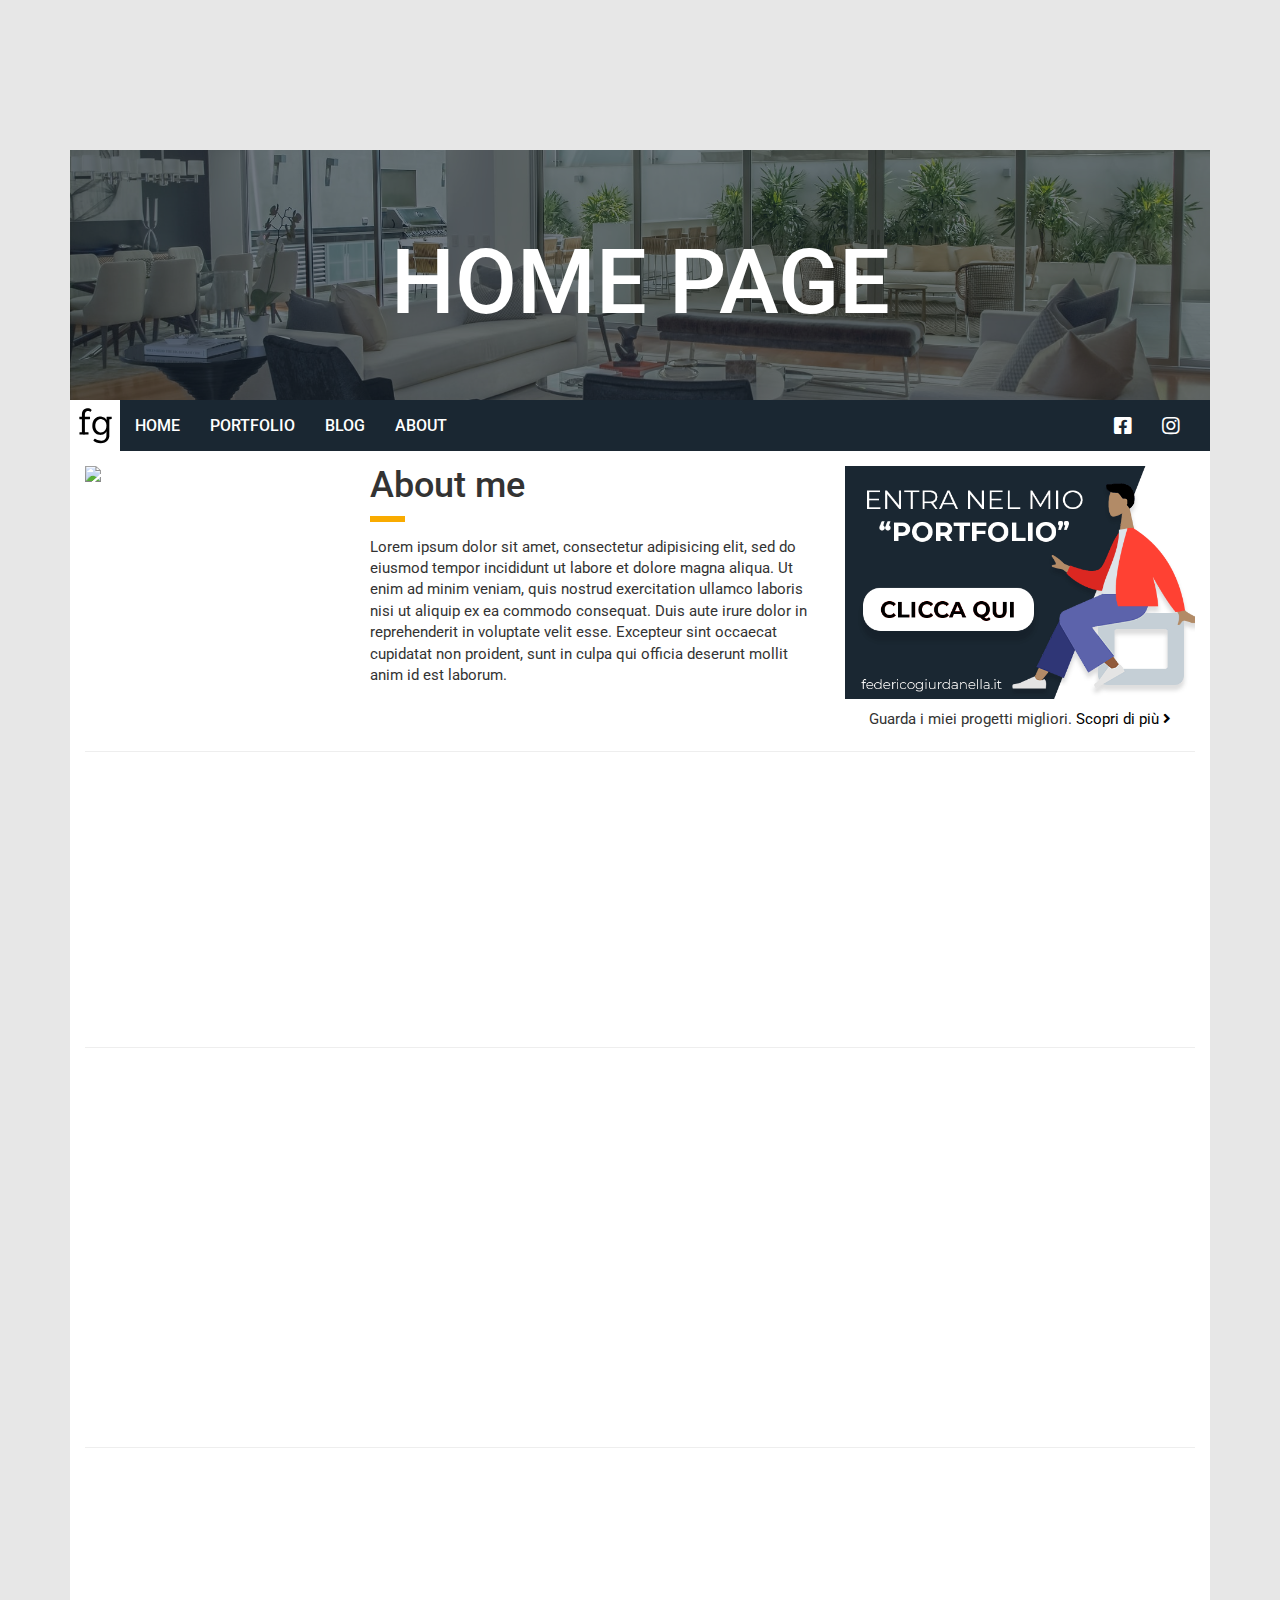
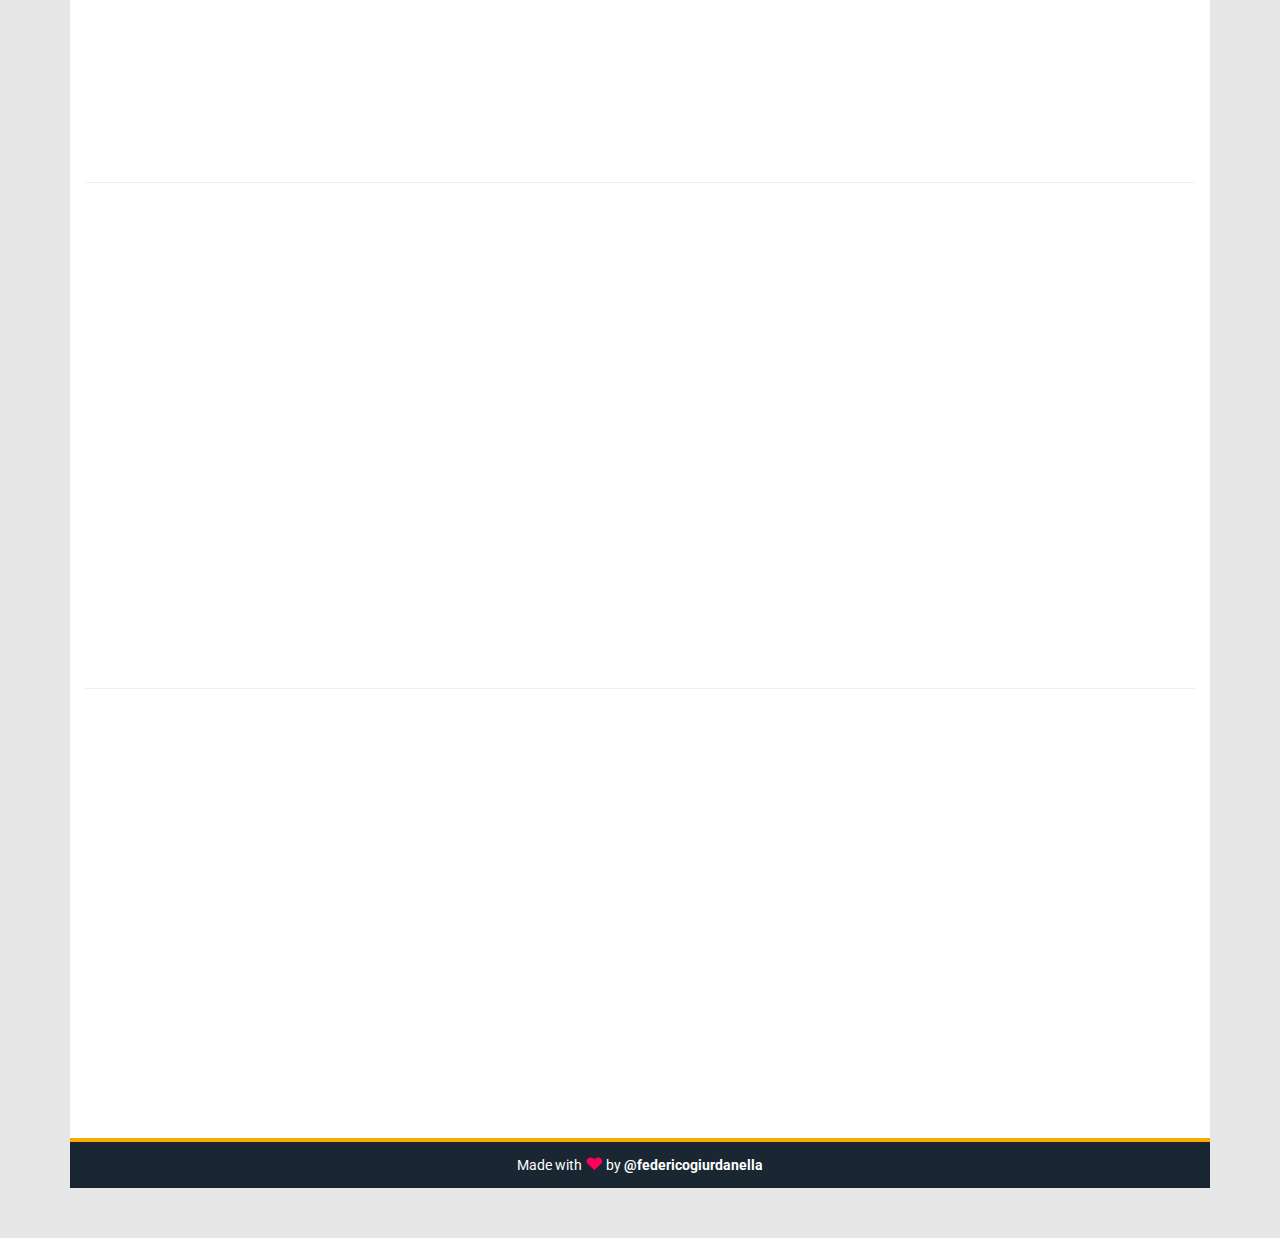
==== commit 8aef9403: "Animation test" ====
--- a/index.html
+++ b/index.html
@@ -18,7 +18,7 @@
 <body>
 
   <!-- Cover -->
-  <section class="container">
+  <section class="container scroll">
     <div class="jumbotron" style="background-image: url(img/home.jpg);">
       <div class="overlay"></div>
       <h1 class="cover__title">Home page</h1>
@@ -26,7 +26,7 @@
   </section>
 
   <!-- Navbar -->
-  <section class="container">
+  <section class="container scroll">
     <nav class="navbar navbar-inverse">
       <div class="navbar-header">
         <ul class="navbar-toggle">
@@ -60,7 +60,7 @@
       <div class="page-body">
 
         <!-- About me  -->
-        <section class="row">
+        <section class="row scroll">
 
           <div class="col-sm-5 col-sm-push-3">
             <h1 class="about__title">About me</h1>
@@ -93,7 +93,7 @@
         <hr>
 
         <!-- Skills & Tools -->
-        <section class="row">
+        <section class="row scroll">
 
           <div class="col-sm-6">
             <div class="row">
@@ -160,14 +160,14 @@
         <hr class="divider">
 
         <!-- Recents Works -->
-        <section class="row">
+        <section class="row scroll">
 
           <div class="col-sm-6">
             <h1 class="works__title">Recents Works</h1>
             <div class="bar"></div>
             <p class="works__text">Lorem ipsum dolor sit amet, consectetur adipisicing elit, sed do eiusmod tempor incididunt ut labore et dolore magna aliqua. Ut enim ad minim veniam, quis nostrud exercitation ullamco laboris nisi ut aliquip ex ea
               commodo consequat. Duis aute irure dolor in reprehenderit in voluptate velit esse cillum dolore eu fugiat nulla pariatur. Excepteur sint occaecat cupidatat non proident, sunt in culpa qui officia deserunt mollit anim id est laborum.
-              </p>
+            </p>
             <div class="works__logos">
               <img src="img/cri.png" class="img-responsive works__logo">
               <img src="img/brt.png" class="img-responsive works__logo">
@@ -208,106 +208,83 @@
         <hr class="divider">
 
         <!-- Portfolio Projects -->
-        <div class="row">
-
+        <section class="row scroll">
           <div class="col-sm-12">
             <p class="title__bar"><i class="fas fa-edit"></i> PORTFOLIO PROJECTS</p>
           </div>
-
           <div class="col-sm-4">
             <div class="thumbnail">
               <img src="img/blog1.jpg" class="img-responsive">
             </div>
           </div>
-
           <div class="col-sm-4">
             <div class="thumbnail">
               <img src="img/blog2.jpg" class="img-responsive">
             </div>
           </div>
-
           <div class="col-sm-4">
             <div class="thumbnail">
               <img src="img/blog3.jpg" class="img-responsive">
             </div>
           </div>
-
-        </div>
+        </section>
 
         <hr class="divider">
 
-
-
         <!-- My resume -->
-
-        <p class="title__bar"><i class="fa fa-briefcase"></i> EXPERIENCE</p>
-
-
-        <div class="my__resume">
-          <div class="row">
-
-            <div class="col-sm-12">
-              <h2>Master in Web Designing //<span style="font-size: 22px; font-weight: 400;"> Jan 2006 - Jan 2008</span></h2>
-              <p>Lorem ipsum dolor sit amet, consectetur adipisicing elit, sed do eiusmod tempor incididunt ut labore et dolore magna aliqua. Ut enim ad minim veniam, quis nostrud exercitation ullamco laboris nisi ut aliquip ex ea commodo consequat.
-                Duis aute irure dolor in reprehenderit in voluptate velit esse cillum dolore eu fugiat nulla pariatur. Excepteur sint occaecat cupidatat non proident, sunt in culpa qui officia deserunt mollit anim id est laborum.</p>
-            </div>
-
-            <div class="col-sm-12">
-              <h2>Bachelor in Computer Science //<span style="font-size: 22px; font-weight: 400;"> Jan 2002 - Jan 2006</span></h2>
-              <p>Lorem ipsum dolor sit amet, consectetur adipisicing elit, sed do eiusmod tempor incididunt ut labore et dolore magna aliqua. Ut enim ad minim veniam, quis nostrud exercitation ullamco laboris nisi ut aliquip ex ea commodo consequat.
-                Duis aute irure dolor in reprehenderit in voluptate velit esse cillum dolore eu fugiat nulla pariatur. Excepteur sint occaecat cupidatat non proident, sunt in culpa qui officia deserunt mollit anim id est laborum.</p>
-            </div>
-
-            <div class="col-sm-12">
-              <h2>Inter //<span style="font-size: 22px; font-weight: 400;"> Jan 2000 - Jan 2002</span></h2>
-              <p>Lorem ipsum dolor sit amet, consectetur adipisicing elit, sed do eiusmod tempor incididunt ut labore et dolore magna aliqua. Ut enim ad minim veniam, quis nostrud exercitation ullamco laboris nisi ut aliquip ex ea commodo consequat.
-                Duis aute irure dolor in reprehenderit in voluptate velit esse cillum dolore eu fugiat nulla pariatur. Excepteur sint occaecat cupidatat non proident, sunt in culpa qui officia deserunt mollit anim id est laborum.</p>
-            </div>
-          </div>
-
-        </div>
-
+        <section class="scroll">
+          <p class="title__bar"><i class="fa fa-briefcase"></i> EXPERIENCE</p>
+          <div class="my__resume">
+            <div class="row">
+              <div class="col-sm-12">
+                <h2>Master in Web Designing //<span style="font-size: 22px; font-weight: 400;"> Jan 2006 - Jan 2008</span></h2>
+                <p>Lorem ipsum dolor sit amet, consectetur adipisicing elit, sed do eiusmod tempor incididunt ut labore et dolore magna aliqua. Ut enim ad minim veniam, quis nostrud exercitation ullamco laboris nisi ut aliquip ex ea commodo
+                  consequat.
+                  Duis aute irure dolor in reprehenderit in voluptate velit esse cillum dolore eu fugiat nulla pariatur. Excepteur sint occaecat cupidatat non proident, sunt in culpa qui officia deserunt mollit anim id est laborum.</p>
+              </div>
+              <div class="col-sm-12">
+                <h2>Bachelor in Computer Science //<span style="font-size: 22px; font-weight: 400;"> Jan 2002 - Jan 2006</span></h2>
+                <p>Lorem ipsum dolor sit amet, consectetur adipisicing elit, sed do eiusmod tempor incididunt ut labore et dolore magna aliqua. Ut enim ad minim veniam, quis nostrud exercitation ullamco laboris nisi ut aliquip ex ea commodo
+                  consequat.
+                  Duis aute irure dolor in reprehenderit in voluptate velit esse cillum dolore eu fugiat nulla pariatur. Excepteur sint occaecat cupidatat non proident, sunt in culpa qui officia deserunt mollit anim id est laborum.</p>
+              </div>
+              <div class="col-sm-12">
+                <h2>Inter //<span style="font-size: 22px; font-weight: 400;"> Jan 2000 - Jan 2002</span></h2>
+                <p>Lorem ipsum dolor sit amet, consectetur adipisicing elit, sed do eiusmod tempor incididunt ut labore et dolore magna aliqua. Ut enim ad minim veniam, quis nostrud exercitation ullamco laboris nisi ut aliquip ex ea commodo
+                  consequat.
+                  Duis aute irure dolor in reprehenderit in voluptate velit esse cillum dolore eu fugiat nulla pariatur. Excepteur sint occaecat cupidatat non proident, sunt in culpa qui officia deserunt mollit anim id est laborum.</p>
+              </div>
+            </div>
+          </div>
+        </section>
 
         <hr class="divider-inverse">
 
         <!-- Contact Section -->
-        <div class="row">
-
-          <div class="col-sm-6">
-
+        <section class="row scroll">
+          <div class="col-sm-6">
             <h1>Iniviami un messaggio</h1>
             <div class="bar"></div>
-
             <form class="contact__form">
-
               <div class="form-group">
                 <input type="name" class="form-control" id="exampleInputPassword1" placeholder="Nome">
               </div>
-
               <div class="form-group">
                 <input type="Surname" class="form-control" id="exampleInputSubjetct" placeholder="Cognome">
               </div>
-
               <div class="form-group">
                 <input type="email" class="form-control" id="exampleInputEmail1" placeholder="Email">
               </div>
-
               <div class="form-group">
                 <textarea class="form-control" placeholder="Messaggio" rows="3"></textarea>
               </div>
-
               <button type="submit" class="btn btn-lg contact__button">Invia</button>
             </form>
           </div>
-
-
-          <div class="col-sm-6">
-
+          <div class="col-sm-6">
             <hr class="contact__divider">
-
             <h1 class="contact__title">Contattami</h1>
             <div class="bar"></div>
-
             <p class="contact__form" contact__form>Lorem ipsum dolor sit amet, consectetur adipisicing elit, sed do eiusmod tempor incididunt ut labore et dolore magna aliqua. Ut enim ad minim veniam, quis nostrud exercitation ullamco laboris nisi ut
               aliquip ex ea commodo consequat. Duis aute
               irure dolor in reprehenderit in voluptate velit esse cillum dolore eu fugiat nulla pariatur. Excepteur sint occaecat cupidatat non proident, sunt in culpa qui officia deserunt mollit anim id est laborum.</p>
@@ -318,14 +295,11 @@
               <p><i class="fa-1x fas fa-envelope"></i><span style="margin-left:14px;"></span>mariorossi@gmail.com</p>
             </div>
           </div>
-
-        </div>
-
-
-      </div> <!-- fine del page body -->
-
-
-      <!-- Footer Section -->
+        </section>
+
+      </div>
+
+      <!-- Footer -->
       <footer class="footer">
         <div class="love">
           <h5 class="footer__item">Made with<svg version="1.1" xmlns="http://www.w3.org/2000/svg" xmlns:xlink="http://www.w3.org/1999/xlink" viewBox="0 0 92 72" enable-background="new 0 0 92 72" xml:space="preserve" aria-labelledby="heartTitle"
@@ -337,7 +311,6 @@
         </div>
       </footer>
 
-
     </div>
   </div>
 
@@ -356,7 +329,6 @@
     })
   </script>
 
-
 </body>
 
 </html>
--- a/style.css
+++ b/style.css
@@ -10,6 +10,7 @@
 }
 
 p, h1, h2, h3, h4, h5{margin: 0;}
+ul{padding-inline-start: 15px}
 
 /* -------------------------------------------------------------------------------- */
 /* ! Custom style*/
@@ -310,6 +311,28 @@
   background-color: e9ecef;
 }
 
+.blog__title, {margin-top: 5px;}
+.article{margin-bottom: 15px;}
+.btn-warning{border-radius: 0px; border: 0; padding: 4px; font-size: 13px; margin-top: 5px; margin-right: 5px; font-weight: 500}
+.blog__text{margin-top: 5px;}
+.category__bar{display: flex;}
+.date{margin-top: 10px}
+.blog__divider{margin-top: 10px; margin-bottom: 10px; border: 1px solid #333; padding: 0;}
+
+/*ScrollReveal*/
+section {
+	top: 50px;
+	opacity: 0;
+	transition: all 0.5s ease;
+}
+
+section.active {
+	opacity: 1;
+	top: 0;
+}
+/*fine Scroll*/
+
+
 
 /* -------------------------------------------------------------------------------- */
 /* ! Extra small devices (smartphone, fino ai 768px) */
@@ -356,5 +379,9 @@
 .folio-body{padding-top: 0; padding-left: 15px; padding-right: 15px;}
 .works__logo{width: 35%; padding-top: 5px; padding-bottom: 10px;}
 
-
-}
+.blog__title{margin-top: 5px;}
+.blog__text{margin-top: 5px;}
+.date{margin-top: 9px;}
+.project__title{margin-top: 5px;}
+
+}
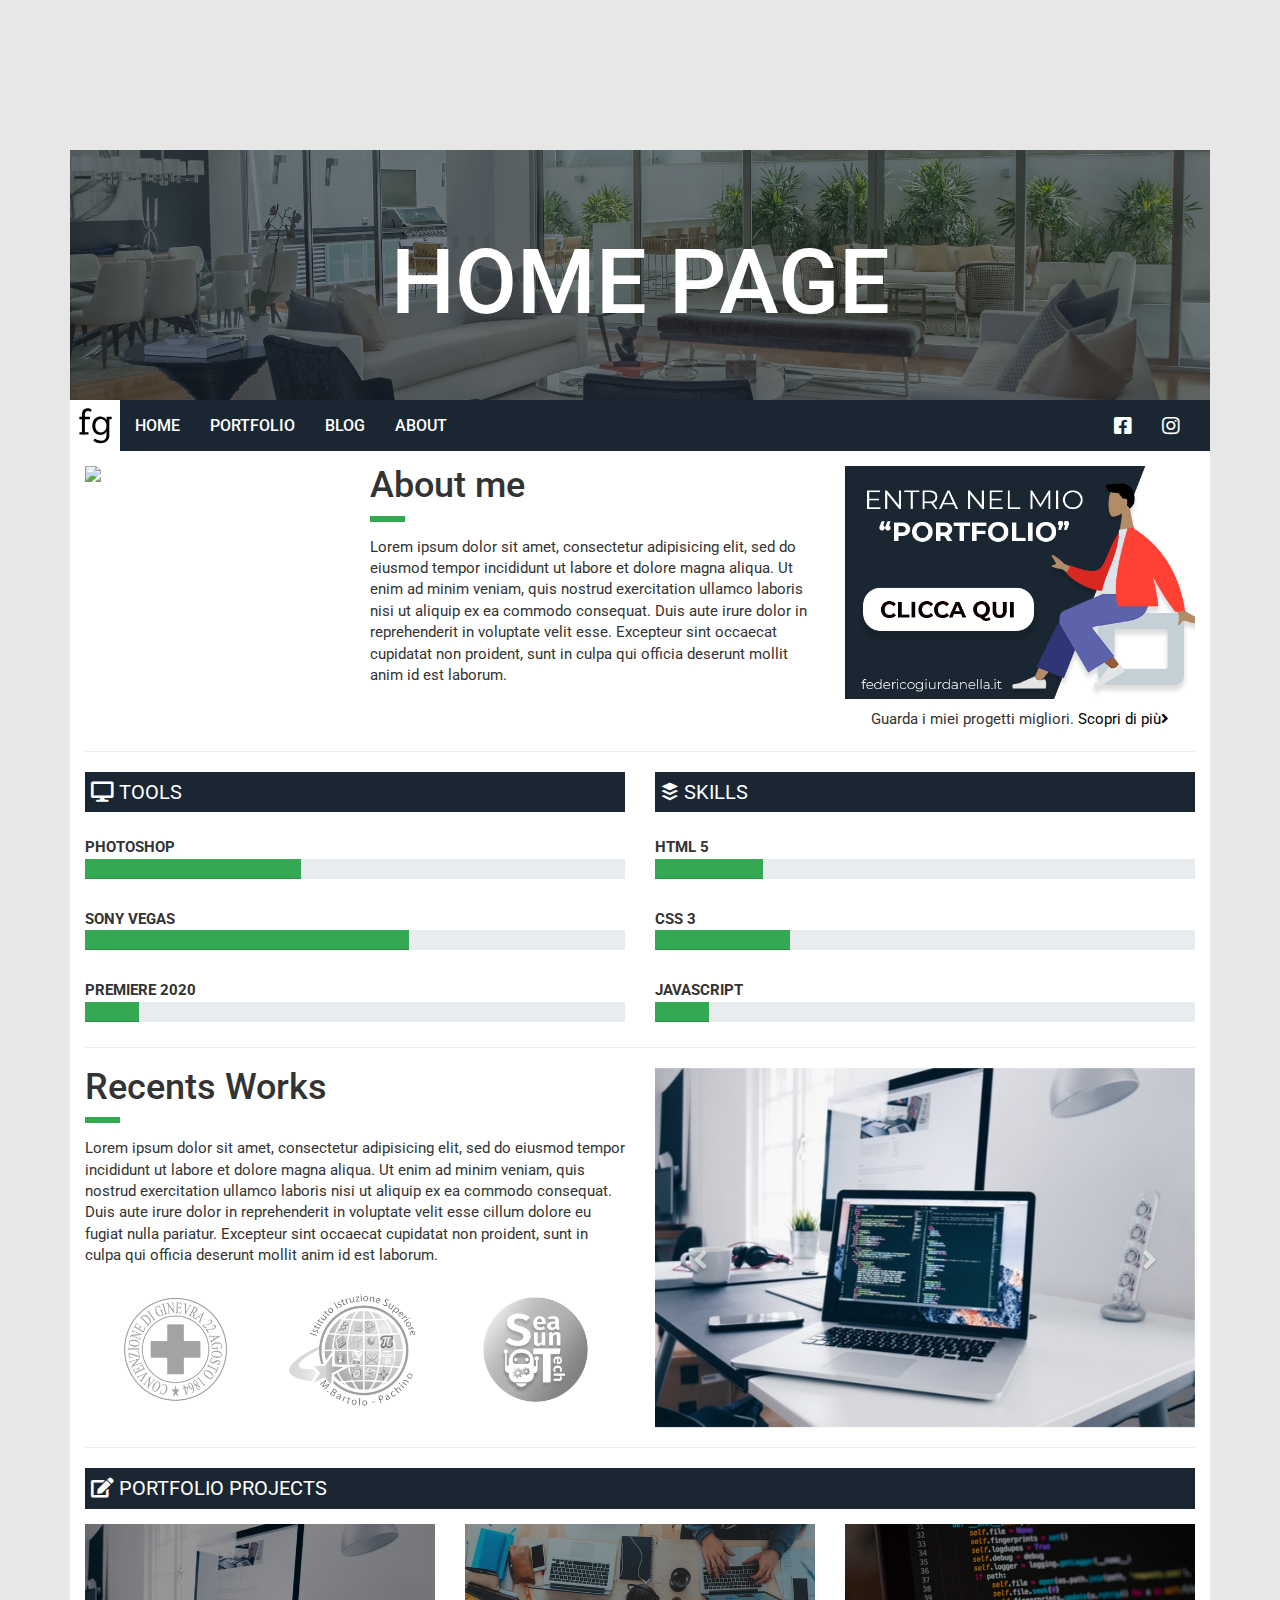
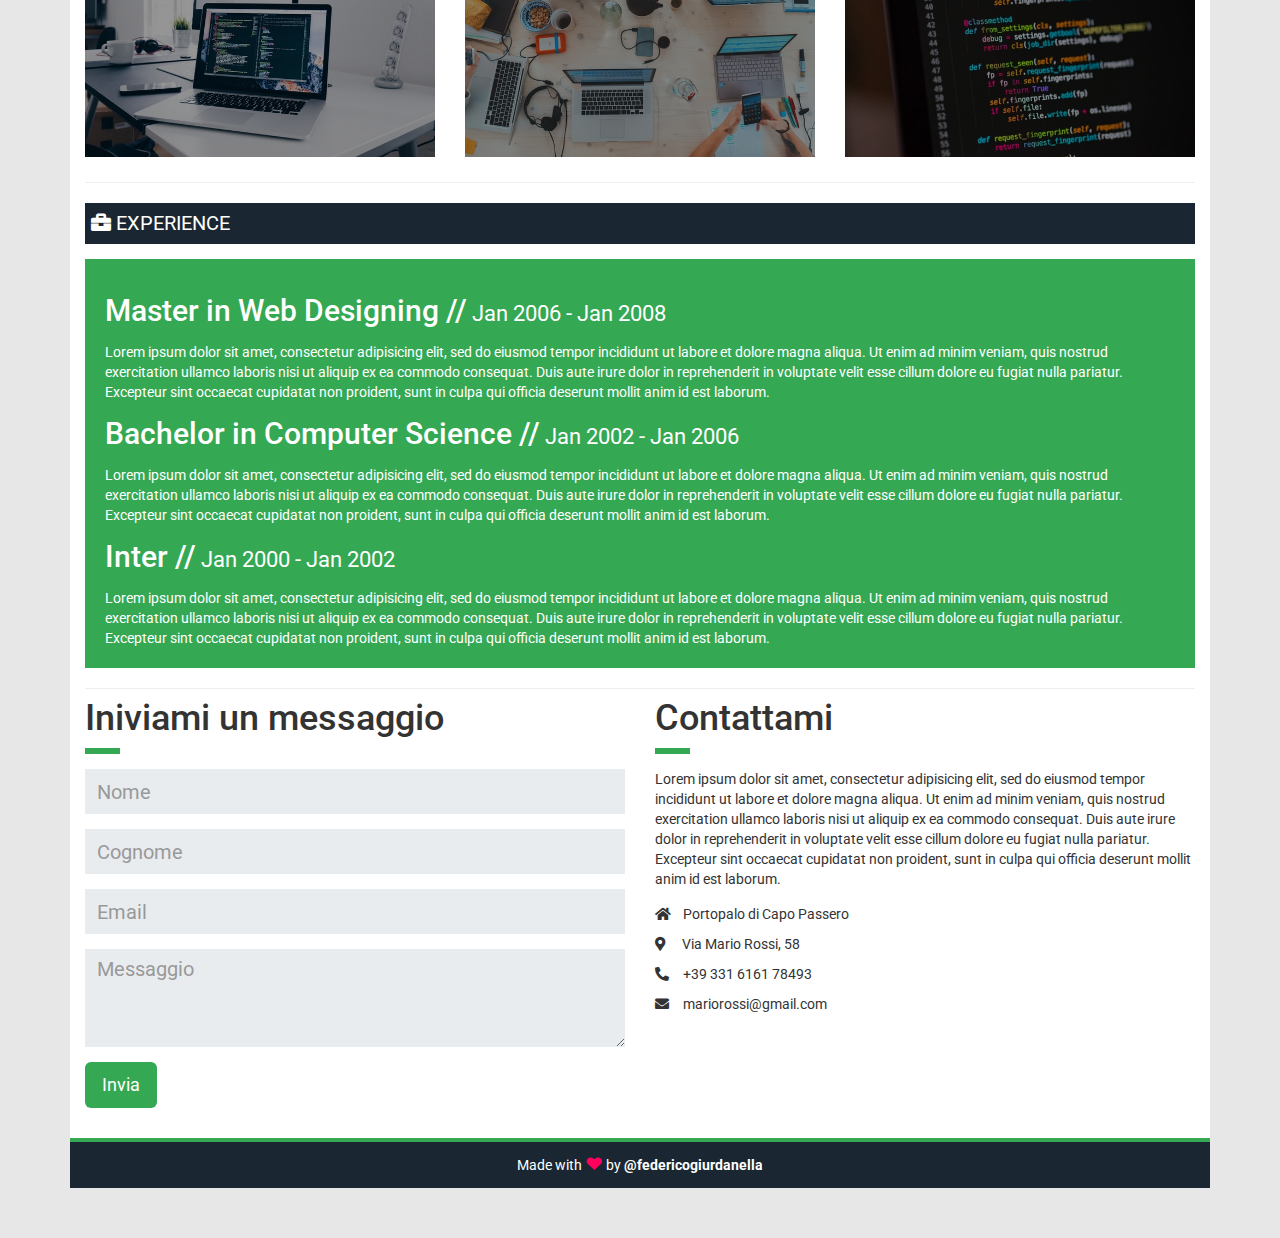
==== commit e93c9291: "Penultime modifiche fatte" ====
--- a/index.html
+++ b/index.html
@@ -11,22 +11,23 @@
   <!-- Font Awesome -->
   <link rel="stylesheet" href="https://cdnjs.cloudflare.com/ajax/libs/font-awesome/5.13.0/css/all.min.css">
   <!-- Custom CSS -->
-  <link rel="stylesheet" href="style.css">
+  <link rel="stylesheet" href="css/style.css">
   <title>Home Page</title>
 </head>
 
 <body>
 
   <!-- Cover -->
-  <section class="container scroll">
+  <div class="container">
     <div class="jumbotron" style="background-image: url(img/home.jpg);">
       <div class="overlay"></div>
+      <h5 class="greet__title" id="myGreet"></h5>
       <h1 class="cover__title">Home page</h1>
     </div>
-  </section>
+  </div>
 
   <!-- Navbar -->
-  <section class="container scroll">
+  <div class="container">
     <nav class="navbar navbar-inverse">
       <div class="navbar-header">
         <ul class="navbar-toggle">
@@ -45,14 +46,11 @@
         <li><a href="about.html">About</a></li>
       </ul>
       <ul class="nav navbar-nav navbar-right nav__social">
-        <!-- <li><a href="#"><i class="fab fa-whatsapp"></i></a></li> -->
         <li><a href="#"><i class="fab fa-facebook-square"></i></a></li>
         <li><a href="#"><i class="fab fa-instagram"></i></a></li>
-        <!-- <li><a href="#"><i class="fas fa-euro-sign"></i></a></li> -->
       </ul>
     </nav>
-  </section>
-
+  </div>
 
   <!-- Page Content -->
   <div class="container">
@@ -60,7 +58,7 @@
       <div class="page-body">
 
         <!-- About me  -->
-        <section class="row scroll">
+        <section class="row">
 
           <div class="col-sm-5 col-sm-push-3">
             <h1 class="about__title">About me</h1>
@@ -78,27 +76,19 @@
           <div class="col-sm-4">
             <div class="banner">
               <a href="portfolio.html"><img src="img/banner.gif" alt="Portfolio" class="img-responsive"></a></div>
-            <!-- <h1 class="about__sidebar__title">Sidebar</h1>
-            <div class="bar"></div> -->
-            <p class="about__sidebar__text">Guarda i miei progetti migliori. <a href="portfolio.html">Scopri di più
-                <i class="fas fa-angle-right"></i></a></p>
-            <!-- <p class="">Contenuto 2</p>
-            <p class="">Contenuto 3</p>
-            <p class="">Contenuto 4</p>
-            <p class="">Contenuto 5</p>
-            <p class="">Contenuto 6</p> -->
+            <p class="about__sidebar__text">Guarda i miei progetti migliori. <a href="portfolio.html">Scopri di più<i class="fas fa-angle-right"></i></a></p>
           </div>
         </section>
 
         <hr>
 
         <!-- Skills & Tools -->
-        <section class="row scroll">
+        <section class="row">
 
           <div class="col-sm-6">
             <div class="row">
-              <div class="col-sm-12">
-
+
+              <div class="col-sm-12">
                 <p class="title__bar"><i class="fas fa-desktop"></i> TOOLS</p>
                 <p class="progress__title">PHOTOSHOP</p>
                 <div class="progress">
@@ -122,13 +112,14 @@
                 </div>
 
               </div>
+
             </div>
           </div>
 
           <div class="col-sm-6">
             <div class="row">
-              <div class="col-sm-12">
-
+
+              <div class="col-sm-12">
                 <p class="title__bar"><i class="fab fa-buffer"></i> SKILLS</p>
                 <p class="progress__title">HTML 5</p>
                 <div class="progress">
@@ -160,7 +151,7 @@
         <hr class="divider">
 
         <!-- Recents Works -->
-        <section class="row scroll">
+        <section class="row">
 
           <div class="col-sm-6">
             <h1 class="works__title">Recents Works</h1>
@@ -208,7 +199,7 @@
         <hr class="divider">
 
         <!-- Portfolio Projects -->
-        <section class="row scroll">
+        <section class="row">
           <div class="col-sm-12">
             <p class="title__bar"><i class="fas fa-edit"></i> PORTFOLIO PROJECTS</p>
           </div>
@@ -232,7 +223,7 @@
         <hr class="divider">
 
         <!-- My resume -->
-        <section class="scroll">
+        <section class="#">
           <p class="title__bar"><i class="fa fa-briefcase"></i> EXPERIENCE</p>
           <div class="my__resume">
             <div class="row">
@@ -261,7 +252,7 @@
         <hr class="divider-inverse">
 
         <!-- Contact Section -->
-        <section class="row scroll">
+        <section class="row">
           <div class="col-sm-6">
             <h1>Iniviami un messaggio</h1>
             <div class="bar"></div>
@@ -314,13 +305,13 @@
     </div>
   </div>
 
-
   <!-- Jquery -->
   <script src="https://code.jquery.com/jquery-1.12.4.min.js"></script>
 
   <!-- Bootstrap JS -->
   <script src="js/bootstrap.min.js"></script>
 
+  <!-- My scripts -->
   <script src="js/my-scripts.js"></script>
 
   <script>
--- a/css/style.css
+++ b/css/style.css
@@ -0,0 +1,378 @@
+/*
+  Theme Name: federicogiurdanella
+  Theme URL: https://federicogiurdanella.it
+  Author: Federico Giurdanella
+*/
+
+body, html{
+  font-family: 'Roboto', sans-serif;
+  background: #e7e7e7;
+}
+
+p, h1, h2, h3, h4, h5{margin: 0;}
+ul{padding-inline-start: 15px}
+
+/* -------------------------------------------------------------------------------- */
+/* ! Custom style*/
+/* -------------------------------------------------------------------------------- */
+
+a{color: #000; transition: .2s ease;}
+a:hover{text-decoration: none; color: red; transition: .2s ease;}
+
+.bar{
+  position: relative;
+  height: 6px;
+  width: 35px;
+  margin-top: 10px;
+  margin-bottom: 0px;
+  left: 0px;
+}
+
+.off__bar{
+  position: relative;
+  height: 6px;
+  width: 35px;
+  margin-top: 10px;
+  margin-bottom: 0px;
+  background-color: #f4f1f1;
+  left: 0px;
+}
+
+.title__bar{
+    background: #1A2732;
+    color: white;
+    text-transform: uppercase;
+    font-size: 20px;
+    padding: 6px;
+    margin-top: 0px;
+}
+
+.love svg{height: 1.3rem; padding: 0 .4rem; animation: 1.5s heartThrob infinite;}
+
+@keyframes heartThrob {
+  25% {
+    transform:scale(1.15);
+  }
+  40% {
+    transform:scale(1);
+  }
+  60% {
+    transform:scale(1.15);
+  }
+  90% {
+    transform:scale(1);
+  }
+}
+
+.input-group > input, .input-group-addon{border: 0px; border-radius: 0px;}
+.form-control:focus{box-shadow: none;}
+
+.divider{margin-top: 5px; margin-bottom: 20px;}
+
+/* -------------------------------------------------------------------------------- */
+/* ! Page Content */
+/* -------------------------------------------------------------------------------- */
+
+.page {
+  position: relative;
+  background-color: #fff;
+}
+
+.page-body{
+  padding-top: 15px;
+  padding-bottom: 15px;
+  padding-right: 15px;
+  padding-left: 15px;
+}
+
+.folio-body{padding: 15px 15px 0px 15px;}
+
+/* -------------------------------------------------------------------------------- */
+/* ! Jumbotron */
+/* -------------------------------------------------------------------------------- */
+.jumbotron{
+  border-radius: 0px !important;
+  margin-top: 150px;
+  margin-bottom: 0px;
+  height: 250px;
+  text-align: left;
+  color: #fff;
+  background-size: cover;
+  background-position: center center;
+  position: relative;
+
+}
+
+.jumbotron > .overlay{
+  position: absolute;
+  top: 0;
+  right: 0;
+  bottom: 0;
+  left: 0;
+  background-color: rgba(26, 39, 50, 0.60);
+  z-index: 1;}
+
+.jumbotron > h1{padding-top: 35px ;font-size: 90px; text-align: center; text-transform: uppercase;}
+
+.cover__title, .jumbotron > p{position: relative; z-index: 2;}
+
+/* -------------------------------------------------------------------------------- */
+/* ! Navbar */
+/* -------------------------------------------------------------------------------- */
+.navbar{margin-bottom: 0px; border:0; height: 51px; border-radius: 0;}
+.navbar-inverse{background-color: #1A2732;}
+.navbar-inverse .navbar-nav > li > a{color: #fff; font-weight: 500;}
+.navbar-inverse .navbar-nav > li > a:hover{color:#000;}
+.navbar-nav > li > a{padding-top: 16px;}
+
+.navbar-inverse .navbar-nav > .active > a,
+.navbar-inverse .navbar-nav > .active > a:hover{
+  background-color: #fff;
+  color: #000;
+  font-weight: bold;}
+
+.navbar-brand{padding: 0;margin: 0;}
+.nav{font-size: 16px; text-transform: uppercase;}
+.nav > li:hover{background-color: #fff;}
+.nav > li > a:hover{color: #fff;}
+
+.nav__social{margin-right: 15px; }
+.navbar-inverse .nav__social > li > a:hover{color: #fff; transition: .2s ease; }
+.nav__social > li:hover{background-color: transparent;}
+.nav__social > li{font-size: 20px;}
+
+
+.navbar-toggle{border-radius: 0; border: 0; border-radius: 0; padding: 5px; margin: 0;}
+.navbar-toggle > ul{margin: 0; padding: 0; margin: 0;}
+.navbar-toggle > li{display: inline-block; padding: 10px;}
+.navbar-toggle > a{background-color: none;}
+.navbar-inverse .navbar-toggle:focus, .navbar-inverse .navbar-toggle:hover{background-color: transparent; border:0;}
+
+/* -------------------------------------------------------------------------------- */
+/* ! Thumbnail */
+/* -------------------------------------------------------------------------------- */
+.thumbnail{border:0; margin-top: 15px; padding: 0; border-radius: 0; overflow: hidden; background: #000;}
+
+.thumbnail > img{
+  background-size: cover;
+  background-position: center center;
+  -webkit-transform: scale(1);
+  transform: scale(1);
+  -webkit-transition: .3s ease-in-out;
+  transition: .6s ease-in-out;
+  opacity: .6;
+}
+
+.thumbnail:hover img{
+  opacity: 1;
+	-webkit-transform: scale(1.3);
+	transform: scale(1.3);
+}
+
+
+
+
+/* -------------------------------------------------------------------------------- */
+/* ! About Section */
+/* -------------------------------------------------------------------------------- */
+.about__sidebar__text{margin: 0;}
+.about__text{font-size: 15px;}
+.about__sidebar__text, .about__sidebar__text{
+  padding-top: 10px;
+  font-size: 14px;
+  font-size: 15px;
+  text-align: center;
+ }
+
+
+/* -------------------------------------------------------------------------------- */
+/* ! Recents Works Section */
+/* -------------------------------------------------------------------------------- */
+.works__text{font-size: 15px}
+.works__title{margin: 0;}
+.work__section{padding: 0;}
+
+.works__cta{transition: .2s ease; margin-top: 15px; color: #fff;}
+
+.works__logos{display: flex; justify-content: space-around;}
+.works__logo{width: 25%; padding-top: 15px;}
+
+
+.carousel-inner > .item{margin-bottom: 15px; background-size: cover; background-position: center center;}
+.carousel-control.left,.carousel-control.right{background-image: none;}
+.glyphicon-chevron-left:before{content: "";}
+.glyphicon-chevron-right:before{content: "";}
+
+
+
+
+/* -------------------------------------------------------------------------------- */
+/* ! Skill Section */
+/* -------------------------------------------------------------------------------- */
+.progress__bars{margin-top: 20px;}
+.progress{border-radius: 0;}
+.progress-bar{border: 0;  background-color: red;}
+.progress{-webkit-box-shadow: none; box-shadow: none; background-color: #e9ecef;}
+.progress__title{font-weight: bold; font-size: 15px; padding-top: 10px;}
+
+
+/* -------------------------------------------------------------------------------- */
+/* ! Contact Section */
+/* -------------------------------------------------------------------------------- */
+.contact__form{margin-top: 15px; border-radius: 0;}
+.form-control{
+  height: 45px;
+  background-color: #e9ecef;
+  border-radius: 0;
+  border: 0;
+  font-size: 20px;
+  box-shadow: none;
+}
+
+.contact__point{margin-top: 15px;}
+.contact__point > p{margin: 10px auto;}
+.contact__button{background-color: #fff; color: #fff; transition: .2s ease;}
+.contact__divider{display: none;}
+/* -------------------------------------------------------------------------------- */
+/* ! Footer Section */
+/* -------------------------------------------------------------------------------- */
+.footer{
+    background-color: #1A2732;
+    padding: 0;
+    margin-top: 15px;
+    border: 4px solid;
+    border-color: red;
+    border-bottom: none;
+    border-left: none;
+    border-right: none;
+    text-align: center;
+    margin-bottom: 50px;
+}
+
+
+.footer__item {padding: 15px; color: #fff; font-weight: 400;}
+.footer__item a{text-decoration: none; transition: all .2s ease; color: #fff;}
+.footer__item a:hover{color: #ff005d; transition: all .2s ease;}
+
+
+.fa-whatsapp:hover{color: #3fca06; transition: all .2s ease;}
+.fa-facebook-square:hover{color: #00c3ef; transition: all .2s ease;}
+.fa-instagram:hover{color: #bf00ef; transition: all .2s ease;}
+.fa-euro-sign:hover{color: #109900; transition: all .2s ease;}
+
+
+
+.copyrights{
+  text-align: center;
+  font-size: 15px;
+  color: #fff;
+}
+
+/* -------------------------------------------------------------------------------- */
+/* ! Portfolio Page  */
+/* -------------------------------------------------------------------------------- */
+.portfolio__box{
+  position: relative;
+}
+ .portfolio__overlay{
+   position: absolute;
+   bottom: 0;
+   background: rgb(0, 0, 0);
+   background: rgba(0, 0, 0, 0.67);
+   color: #f1f1f1;
+   width: 100%;
+   transition: .3s ease;
+   opacity: 1;
+   color: white;
+   font-size: 20px;
+   padding: 20px;
+   text-align: center;
+ }
+
+ .portfolio__box:hover .portfolio__overlay{
+   opacity: 0;
+ }
+
+
+
+.my__resume{padding: 20px; color: #fff; margin-top: 15px;}
+.my__resume h2,p{margin-top: 15px;}
+.divider-inverse{margin-top: 20px; margin-bottom: 10px;}
+
+.search__form{
+  height: 45px;
+  border-radius: 0;
+  border: 0;
+  font-size: 20px;
+  box-shadow: none;
+  margin-bottom: 15px;
+}
+
+.input-group > input, .input-group-addon{
+  background-color: e9ecef;
+}
+
+.blog__title, {margin-top: 5px;}
+.article{margin-bottom: 15px;}
+.btn-warning{border-radius: 0px; border: 0; padding: 4px; font-size: 13px; margin-top: 5px; margin-right: 5px; font-weight: 500}
+.blog__text{margin-top: 5px;}
+.category__bar{display: flex;}
+.date{margin-top: 10px}
+.blog__divider{margin-top: 10px; margin-bottom: 10px; border: 1px solid #333; padding: 0;}
+
+
+.super__title{font-size: 45px;}
+.media-body h4{margin-top: 10px; margin-left: 10px;}
+.media-body span{margin-left: 10px;}
+
+/* -------------------------------------------------------------------------------- */
+/* ! Extra small devices (smartphone, fino ai 768px) */
+/* -------------------------------------------------------------------------------- */
+@media (max-width: 768px){
+
+
+/* -------------------------------------------------------------------------------- */
+/* ! About Section */
+/* -------------------------------------------------------------------------------- */
+.about__title, .about__sidebar__title{color: #1A2732; padding-top: 10px;}
+.about__text{text-align: justify; margin-bottom: 15px;}
+.navbar-nav{margin: 0;}
+
+.container {padding: 0;}
+
+.works__button{margin-bottom: 15px; margin-top: 15px;}
+
+.page-body{padding: 15px;}
+
+.cover__title{font-size: 50px; text-align: center; padding-top: 50px;}
+
+
+.jumbotron > p{display: none;}
+.jumbotron > h1{font-size: 50px; padding-top: 50px;}
+
+.about__image{padding-bottom: 15px;}
+
+.jumbotron{margin: 0;height: 150px; padding: 0;}
+
+.navbar-toggle{padding: 0;}
+.navbar-toggle > li{padding-left: 10px; margin-top: 1px;}
+.navbar-toggle > li > a{color: #fff;}
+.navbar-toggle > li > a:hover{color: red;}
+
+.banner{margin-top: 20px;}
+.carousel-inner > .item{margin-top: 15px;}
+.about__sidebar__text{text-align: center; margin: 0;}
+.contact__title{margin-top: 15px;}
+.footer{margin-bottom: 0;}
+.footer__item{font-size: 16px; padding: 20px;}
+.contact__divider{margin-top: 20px; margin-bottom: 15px; border-top: 1px solid #eee; display: block;}
+.portfolio__box{margin-top: 20px;}
+.folio-body{padding-top: 0; padding-left: 15px; padding-right: 15px;}
+.works__logo{width: 35%; padding-top: 5px; padding-bottom: 10px;}
+
+.blog__title{margin-top: 5px;}
+.blog__text{margin-top: 5px;}
+.date{margin-top: 9px;}
+.project__title{margin-top: 5px;}
+
+}
